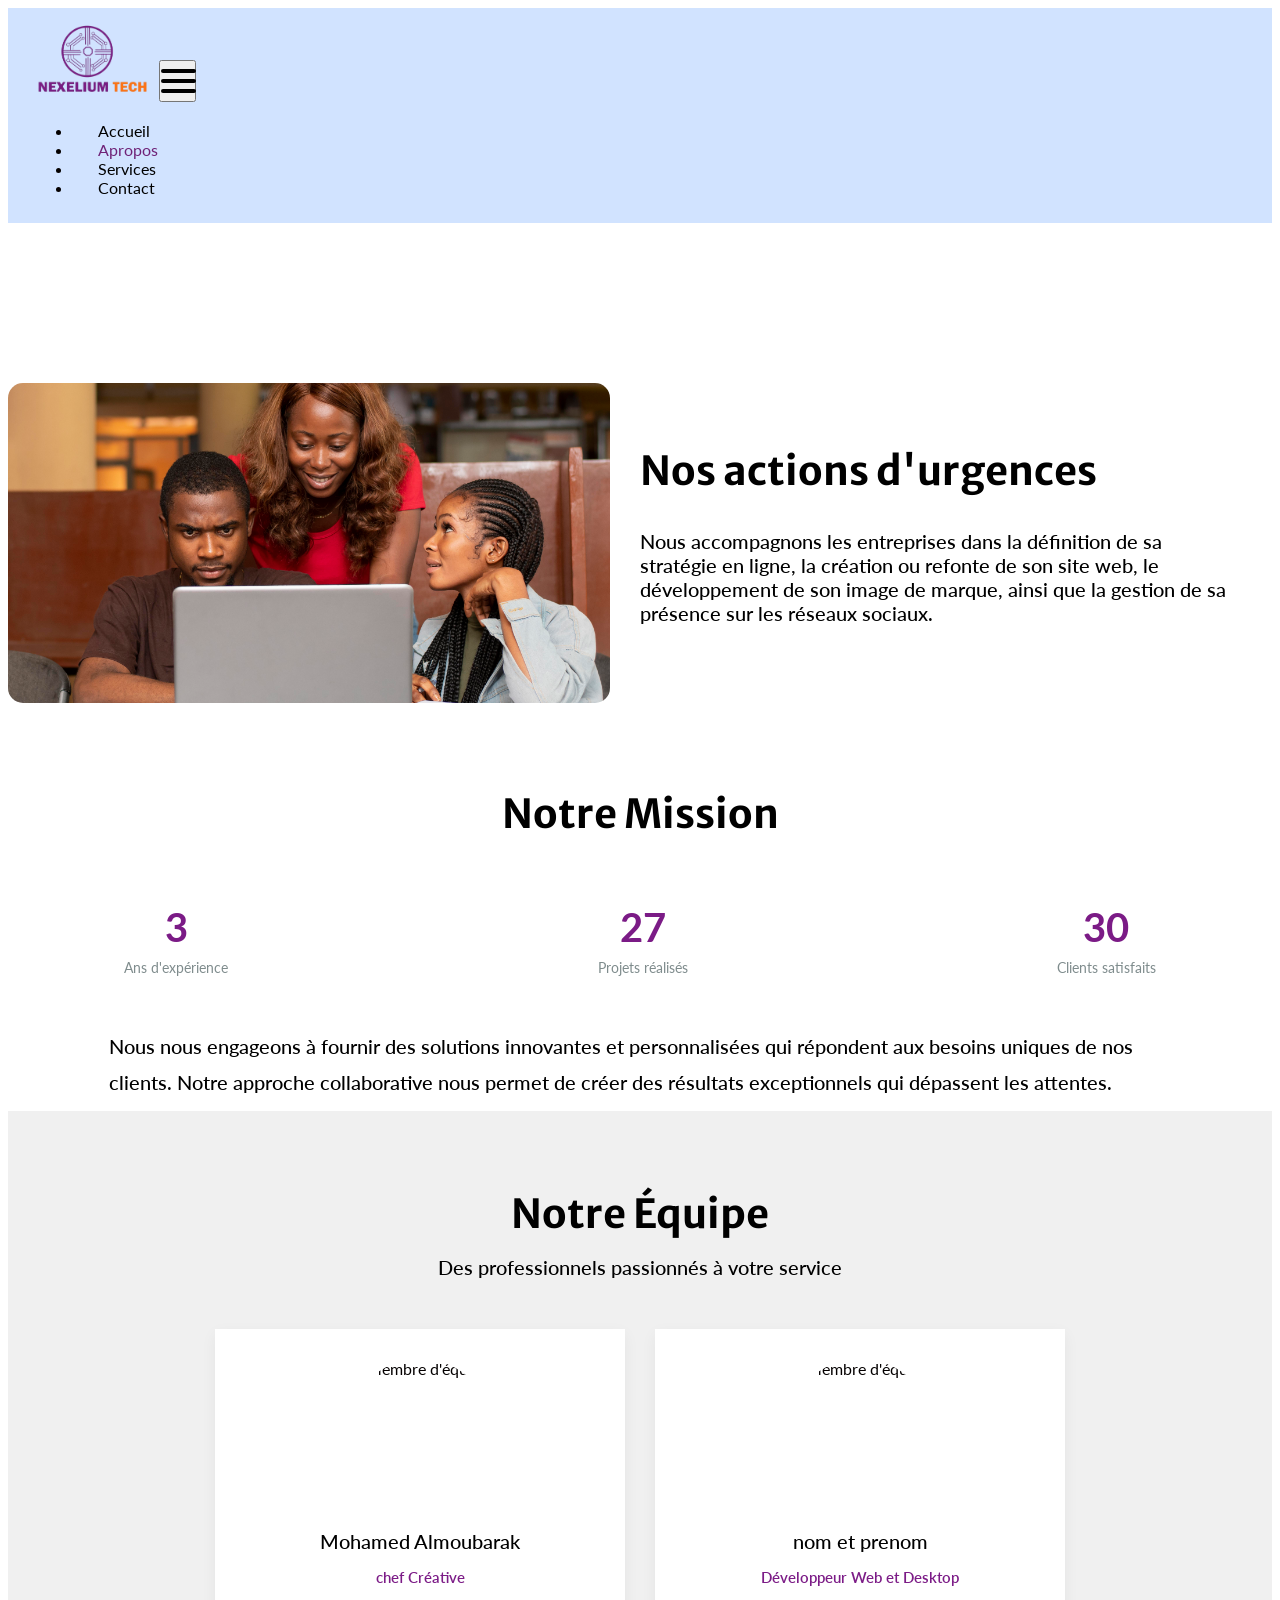
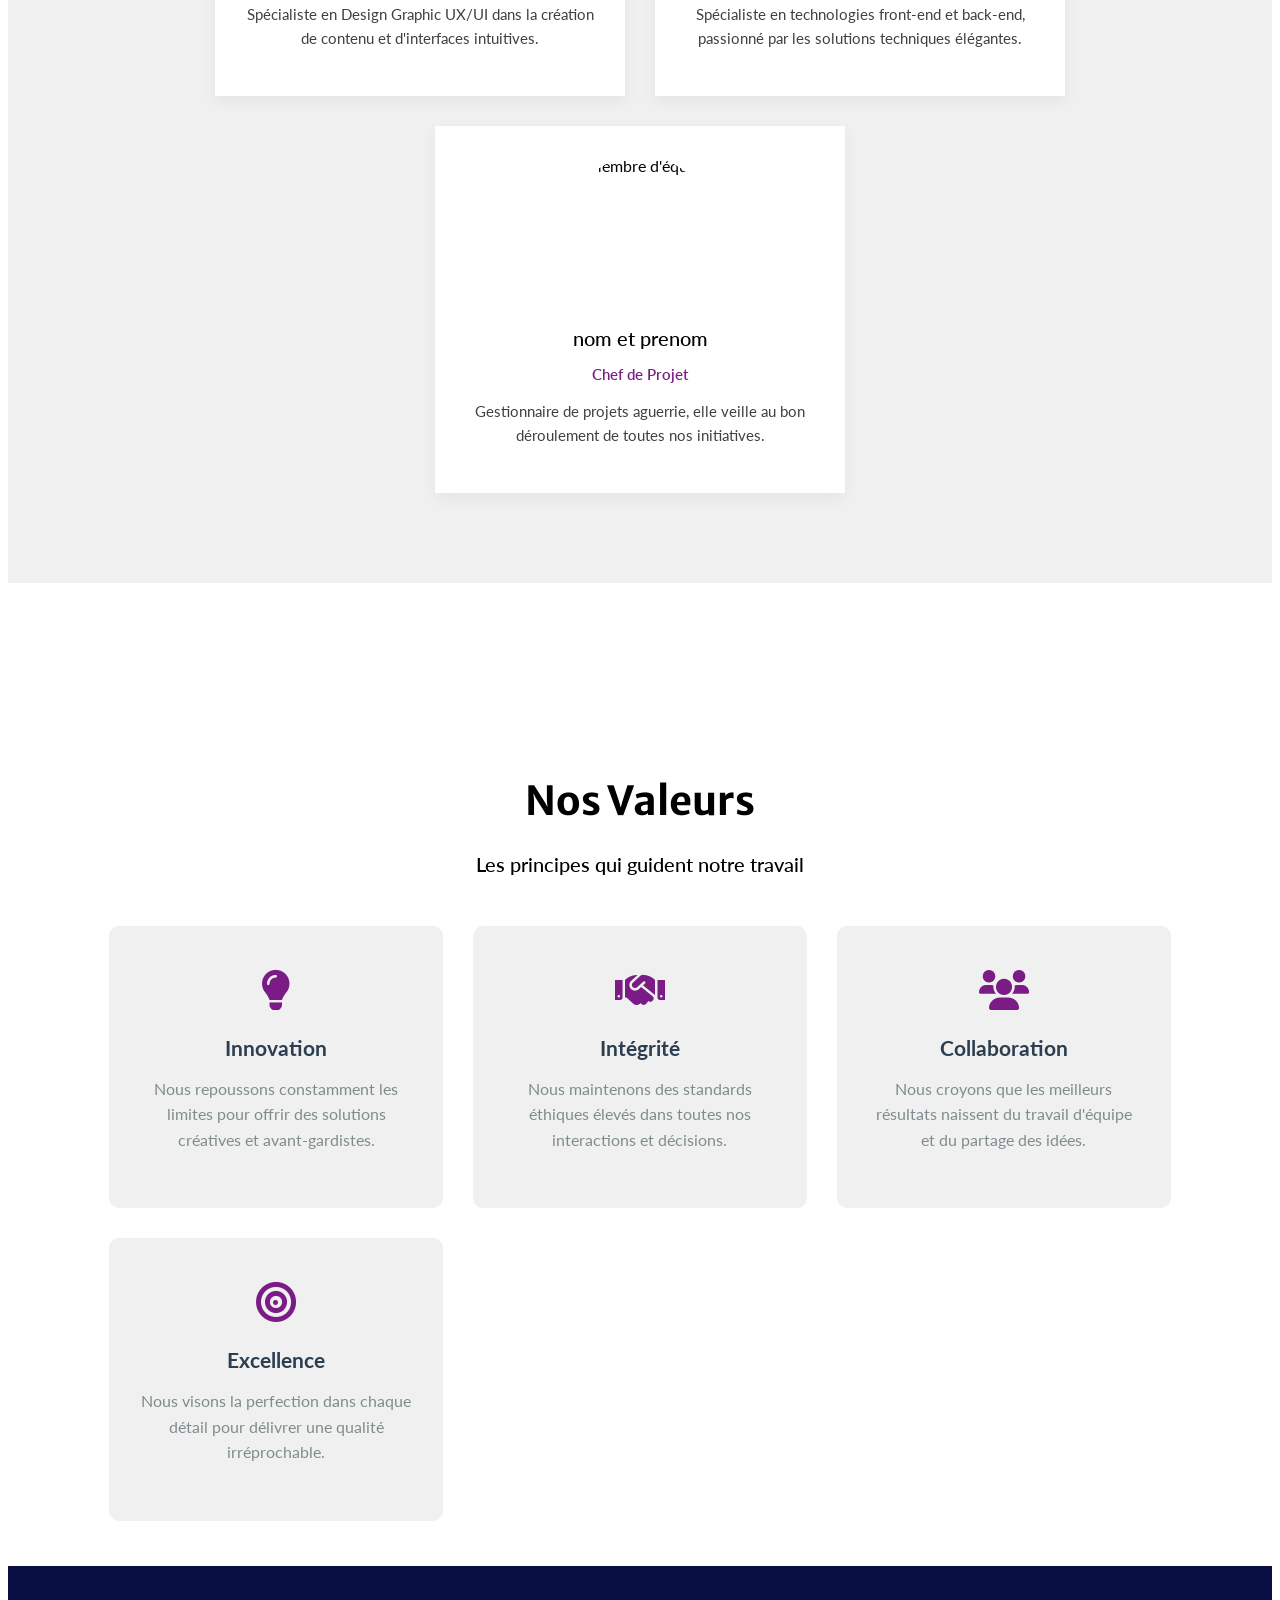
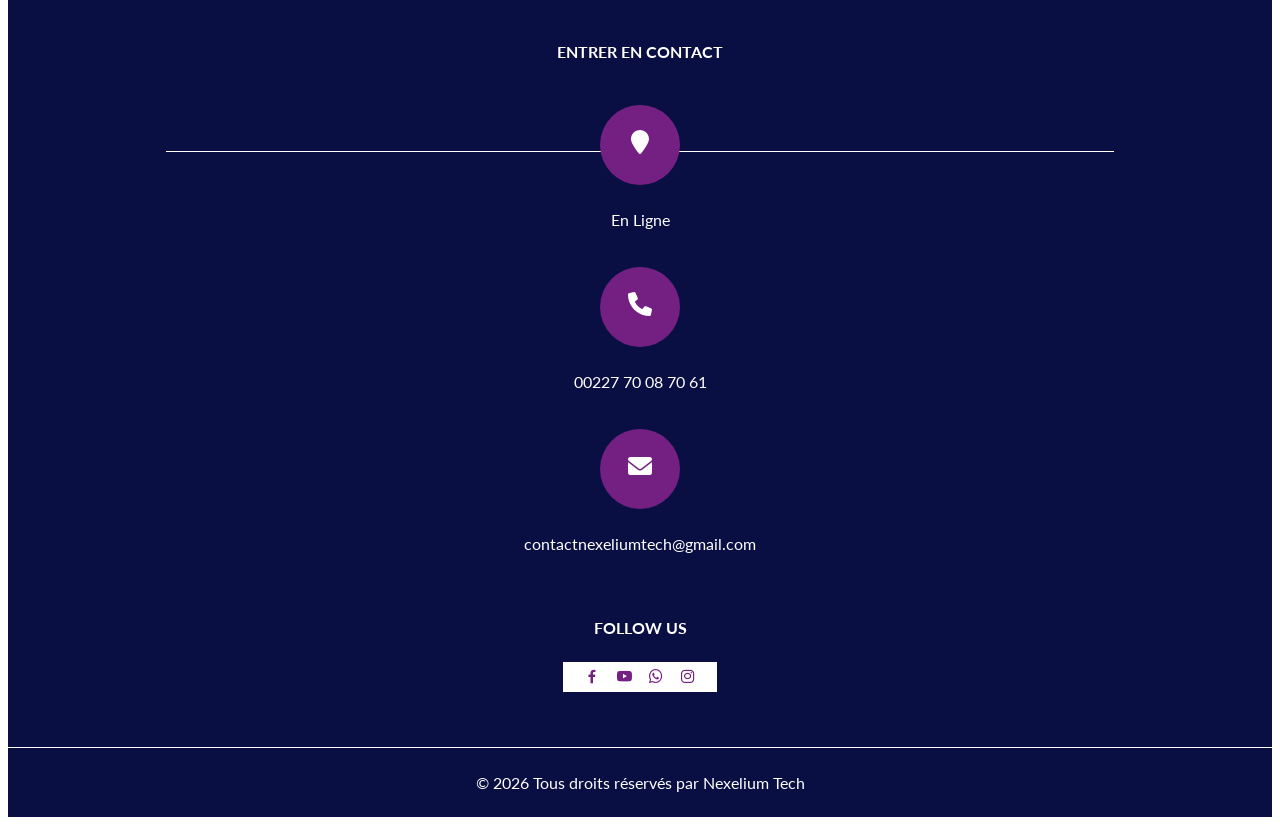
==== apropos.html @ 1d9bf922 "init" ====
<!DOCTYPE html>
<html>

<head>
  <!-- Basic -->
  <meta charset="utf-8" />
  <meta http-equiv="X-UA-Compatible" content="IE=edge" />
  <!-- Mobile Metas -->
  <meta name="viewport" content="width=device-width, initial-scale=1, shrink-to-fit=no" />
  <!-- Site Metas -->
  <meta name="keywords" content="" />
  <meta name="description" content="" />
  <meta name="author" content="" />

  <title>Nexelium Tech</title>

  <!-- slider stylesheet -->
  <link rel="stylesheet" type="text/css" href="https://cdnjs.cloudflare.com/ajax/libs/OwlCarousel2/2.3.4/assets/owl.carousel.min.css" />
  <!-- bootstrap core css -->
  <link rel="stylesheet" type="text/css" href="css/bootstrap.css" />
  <!-- font awesome style -->
  <link rel="stylesheet" type="text/css" href="css/font-awesome.min.css" />
  <link rel="stylesheet" href="https://cdnjs.cloudflare.com/ajax/libs/font-awesome/6.0.0/css/all.min.css">
  <!-- boxicon -->
   <link href='https://unpkg.com/boxicons@2.1.4/css/boxicons.min.css' rel='stylesheet'>


  <!-- Custom styles for this template -->
  <link href="css/style.css" rel="stylesheet" />
  <!-- responsive style -->
  <link href="css/responsive.css" rel="stylesheet" />

</head>

  <!-- Bouton "Retour en haut" : HTML + style + script -->
  <button id="backToTop" aria-label="Retour en haut" title="Retour en haut" type="button">
    <svg width="18" height="18" viewBox="0 0 24 24" fill="none" aria-hidden="true" focusable="false" xmlns="http://www.w3.org/2000/svg">
      <path d="M12 5l-7 7h4v7h6v-7h4l-7-7z" fill="currentColor"/>
    </svg>
  </button>

  

  <script>
    (function(){
      var btn = document.getElementById('backToTop');
      if(!btn) return;
      // montrer / cacher selon le scroll
      var onScroll = function(){
        if(window.scrollY > 300) btn.classList.add('show');
        else btn.classList.remove('show');
      };
      window.addEventListener('scroll', onScroll, { passive: true });
      // clic -> scroll smooth vers le haut
      btn.addEventListener('click', function(){
        window.scrollTo({ top: 0, behavior: 'smooth' });
      });
      // accessible via clavier (Enter / Space)
      btn.addEventListener('keydown', function(e){
        if(e.key === 'Enter' || e.key === ' '){ e.preventDefault(); btn.click(); }
      });
      // init visibility
      onScroll();
    })();
  </script>

<body>
  <div class="hero_area">
    <!-- header section  -->
    <header class="header_sections">
      
      <div class="header_bottom">
        <div class="container-fluid">
          <nav class="navbar navbar-expand-lg custom_nav-container">
            <a class="navbar-brand" href="index.html">
              <img src="images/nexlium_ori-removebg-preview (1).png" class="logo">
            </a>

            <button class="navbar-toggler" type="button" data-toggle="collapse" data-target="#navbarSupportedContent" aria-controls="navbarSupportedContent" aria-expanded="false" aria-label="Toggle navigation">
              <span class=""> </span>
            </button>

            <div class="collapse navbar-collapse" id="navbarSupportedContent">
              <ul class="navbar-nav ">
                <li class="nav-item ">
                  <a class="nav-link" href="index.html">Accueil <span class="sr-only">(current)</span></a>
                </li>
                <li class="nav-item active">
                  <a class="nav-link" href="apropos.html"> Apropos</a>
                </li>
                <li class="nav-item">
                  <a class="nav-link" href="service.html">Services</a>
                </li>
                <li class="nav-item">
                  <a class="nav-link" href="contact.html">Contact</a>
                </li>
              </ul>
            </div>
          </nav>
        </div>
      </div>
    </header>
    <!-- end header section -->
  </div>

  <!-- about section -->

  <section class="about_section layout_padding">
    <div class="container">
      
      <section class="main-section">
            <article class="article">
                <div class="article_img">
                    <img src="images/groupe-d-etude-du-peuple-africain.jpg" alt="">
                </div>
                <div class="article_text">
                    <h2>Nos actions d'urgences</h2>
                    <p> Nous accompagnons les entreprises dans la définition de sa stratégie en ligne, la création ou refonte de son site web, le développement de son image de marque,
                       ainsi que la gestion de sa présence sur les réseaux sociaux.
                    </p>
                </div>
            </article>
            <div class="mission-content reveal">
                <h2>Notre Mission</h2>
                <div class="mission-stats">
                    <div class="stat-item">
                        <div class="stat-number" data-count="12">3</div>
                        <div class="stat-label">Ans d'expérience</div>
                    </div>
                    <div class="stat-item">
                        <div class="stat-number" data-count="250">27</div>
                        <div class="stat-label">Projets réalisés</div>
                    </div>
                    <div class="stat-item">
                        <div class="stat-number" data-count="98">30</div>
                        <div class="stat-label">Clients satisfaits</div>
                    </div>
                </div>
                <p>Nous nous engageons à fournir des solutions innovantes et personnalisées qui répondent aux besoins uniques de nos clients. 
                  Notre approche collaborative nous permet de créer des résultats exceptionnels qui dépassent les attentes.</p>
            </div>
      </section> 

      <!-- Section Équipe -->
        <section class="team-section">
            <h2 class="reveal">Notre Équipe</h2>
            <p class="section-subtitle reveal">Des professionnels passionnés à votre service</p>
            
            <div class="team-members">
                <div class="team-member reveal">
                    <div class="member-image">
                        <img src="" alt="Membre d'équipe">
                        <div class="social-links">
                            <a href="#"><i class='bx bxl-facebook'></i></a>
                            <a href="#"><i class='bx bxl-whatsapp'></i></a>
                            <a href="#"><i class='bx bxs-envelope'></i></a>
                        </div>
                    </div>
                    <h3>Mohamed Almoubarak</h3>
                    <p class="position">chef Créative</p>
                    <p class="bio">Spécialiste en Design Graphic UX/UI dans la création de contenu et d'interfaces intuitives.</p>
                </div>
                
                <div class="team-member reveal">
                    <div class="member-image">
                        <img src="" alt="Membre d'équipe">
                        <div class="social-links">
                            <a href="#"><i class='bx bxl-facebook'></i></a>
                            <a href="#"><i class='bx bxl-whatsapp'></i></a>
                            <a href="#"><i class='bx bxs-envelope'></i></a>
                        </div>
                    </div>
                    <h3>nom et prenom</h3>
                    <p class="position">Développeur Web et Desktop</p>
                    <p class="bio">Spécialiste en technologies front-end et back-end, passionné par les solutions techniques élégantes.</p>
                </div>
                
                <div class="team-member reveal">
                    <div class="member-image">
                        <img src="" alt="Membre d'équipe">
                        <div class="social-links">
                            <a href="#"><i class='bx bxl-facebook'></i></a>
                            <a href="#"><i class='bx bxl-whatsapp'></i></a>
                            <a href="#"><i class='bx bxs-envelope'></i></a>
                        </div>
                    </div>
                    <h3>nom et prenom</h3>
                    <p class="position">Chef de Projet</p>
                    <p class="bio">Gestionnaire de projets aguerrie, elle veille au bon déroulement de toutes nos initiatives.</p>
                </div>
            </div>
        </section>
        
    </div>
  </section>

  <!-- Section Valeurs -->
        <section class="values-section">
            <h2 class="reveal">Nos Valeurs</h2>
            <p class="section-subtitle reveal">Les principes qui guident notre travail</p>
            
            <div class="values-grid">
                <div class="value-card reveal">
                    <div class="value-icon">
                        <i class="fas fa-lightbulb"></i>
                    </div>
                    <h3>Innovation</h3>
                    <p>Nous repoussons constamment les limites pour offrir des solutions créatives et avant-gardistes.</p>
                </div>
                
                <div class="value-card reveal">
                    <div class="value-icon">
                        <i class="fas fa-handshake"></i>
                    </div>
                    <h3>Intégrité</h3>
                    <p>Nous maintenons des standards éthiques élevés dans toutes nos interactions et décisions.</p>
                </div>
                
                <div class="value-card reveal">
                    <div class="value-icon">
                        <i class="fas fa-users"></i>
                    </div>
                    <h3>Collaboration</h3>
                    <p>Nous croyons que les meilleurs résultats naissent du travail d'équipe et du partage des idées.</p>
                </div>
                
                <div class="value-card reveal">
                    <div class="value-icon">
                        <i class="fas fa-bullseye"></i>
                    </div>
                    <h3>Excellence</h3>
                    <p>Nous visons la perfection dans chaque détail pour délivrer une qualité irréprochable.</p>
                </div>
            </div>
        </section>

  <!-- end about section -->

  <!-- info section -->
  <section class="info_section ">
    <div class="container">
      <h4>
        Entrer en contact
      </h4>
      <div class="row">
        <div class="col-lg-10 mx-auto">
          <div class="info_items">
            <div class="row">
              <div class="col-md-4">
                <a href="">
                  <div class="item ">
                    <div class="img-box ">
                      <i class="fa fa-map-marker" aria-hidden="true"></i>
                    </div>
                    <p>
                      En Ligne
                    </p>
                  </div>
                </a>
              </div>
              <div class="col-md-4">
                <a href="">
                  <div class="item ">
                    <div class="img-box ">
                      <i class="fa fa-phone" aria-hidden="true"></i>
                    </div>
                    <p>
                      00227 70 08 70 61
                    </p>
                  </div>
                </a>
              </div>
              <div class="col-md-4">
                <a href="">
                  <div class="item ">
                    <div class="img-box">
                      <i class="fa fa-envelope" aria-hidden="true"></i>
                    </div>
                    <p>
                      contactnexeliumtech@gmail.com
                    </p>
                  </div>
                </a>
              </div>
            </div>
          </div>
        </div>
      </div>
    </div>
    <div class="social-box">
      <h4>
        Follow Us
      </h4>
      <div class="box">
        <a href="">
          <i class='bx bxl-facebook'></i>
        </a>
        <a href="">
          <i class='bx bxl-youtube'></i>
        </a>
        <a href="">
          <i class='bx bxl-whatsapp'></i>
        </a>
        <a href="">
          <i class='bx bxl-instagram'></i>
        </a>
      </div>
    </div>
  </section>



  <!-- end info_section -->

  <!-- footer section -->
  <footer class="footer_section">
    <div class="container">
      <p>
        &copy; <span id="displayDateYear"></span> Tous droits réservés par 
        <a href="https://html.design/">Nexelium Tech</a>
      </p>
    </div>
  </footer>
  <!-- footer section -->

  <script src="js/jquery-3.4.1.min.js"></script>
  <script src="js/bootstrap.js"></script>
  <script src="https://cdnjs.cloudflare.com/ajax/libs/OwlCarousel2/2.3.4/owl.carousel.min.js"></script>
  <script src="js/custom.js"></script>
  <!-- Google Map -->
  <script src="https://maps.googleapis.com/maps/api/js?key=AIzaSyCh39n5U-4IoWpsVGUHWdqB6puEkhRLdmI&callback=myMap"></script>
  <!-- End Google Map -->

  <!-- script custom apropos -->

   
  

</body>

</html>
---- css/style.css ----
@import url("https://fonts.googleapis.com/css2?family=Lato:wght@400;700&family=Merriweather+Sans:wght@400;700&display=swap");
body {
  font-family: 'Lato', sans-serif;
  color: #040000;
}
.logo{
  width: 120px;
}

.layout_padding {
  padding-top: 150px;
  padding-bottom: 150px;
}

.layout_padding2 {
  padding: 45px 0;
}

.layout_padding2-top {
  padding-top: 45px;
}

.layout_padding2-bottom {
  padding-bottom: 45px;
}

.layout_padding-top {
  padding-top: 120px;
}

.layout_padding-bottom {
  padding-bottom: 120px;
}

.heading_container {
  display: -webkit-box;
  display: -ms-flexbox;
  display: flex;
  -webkit-box-orient: vertical;
  -webkit-box-direction: normal;
      -ms-flex-direction: column;
          flex-direction: column;
  -webkit-box-align: start;
      -ms-flex-align: start;
          align-items: flex-start;
}

.heading_container h2 {
  font-weight: bold;
  display: -webkit-box;
  display: -ms-flexbox;
  display: flex;
  -webkit-box-align: center;
      -ms-flex-align: center;
          align-items: center;
  text-transform: uppercase;
  font-family: 'Merriweather Sans', sans-serif;
}

.heading_container p {
  margin-bottom: 0;
}

.heading_container.heading_center {
  -webkit-box-align: center;
      -ms-flex-align: center;
          align-items: center;
  text-align: center;
}

h1,
h2 {
  font-family: 'Merriweather Sans', sans-serif;
}

a,
a:hover,
a:focus {
  text-decoration: none;
}

/* Styles dédiés à la section contact (placer dans <head>) */
.contact {
  padding: 64px 20px;
  background: #d1e3ff;
  -webkit-font-smoothing:antialiased;
  -moz-osx-font-smoothing:grayscale;
}

.contact .heading {
  margin-bottom: 2rem;
    font-size: 40px;
    font-weight: 700;
    color: black;
    text-align: center;
  letter-spacing: -0.2px;
}
.contact .heading span { color: #7a1d82; }

/* Form container */
.contact form {
  max-width: 980px;
  margin: 0 auto;
  background: #ffffff;
  border-radius: 14px;
  padding: 26px;
  box-shadow: 0 12px 34px rgba(6,63,113,0.07);
  display: flex;
  flex-direction: column;
  gap: 14px;
  border: 1px solid rgba(11,99,179,0.04);
}

/* Input pair row */
.contact .input-box {
  display: flex;
  gap: 12px;
}
.contact .input-box input {
  flex: 1 1 0;
  padding: 10px 12px;
  border-radius: 10px;
  border: 1px solid #e6edf6;
  background: linear-gradient(180deg,#fff,#fbfdff);
  font-size: 15px;
  color: #16324f;
  outline: none;
  transition: box-shadow .14s, border-color .14s, transform .08s;
}

/* Textarea */
.contact textarea {
  width: 100%;
  min-height: 140px;
  resize: vertical;
  padding: 14px;
  border-radius: 12px;
  border: 1px solid #e6edf6;
  font-size: 15px;
  color: #16324f;
  background: linear-gradient(180deg,#fff,#fbfdff);
  outline: none;
  transition: box-shadow .14s, border-color .14s;
}

/* Focus states */
.contact input:focus,
.contact textarea:focus {
  box-shadow: 0 12px 30px rgba(11,99,179,0.06);
  border-color: #99c2ff;
  transform: translateY(-1px);
}

/* Submit button (btn-box existant dans le template; scope it) */
.contact .btn-box {
  display: inline-block;
  align-self: flex-start;
  background: linear-gradient(90deg,#ff7a16 0%, #c45603 100%);
  color: #fff !important;
  padding: 12px 22px;
  border-radius: 10px;
  border: none;
  font-weight: 700;
  text-transform: uppercase;
  letter-spacing: .6px;
  cursor: pointer;
  box-shadow: 0 10px 28px rgba(11,99,179,0.14);
  transition: transform .12s, box-shadow .12s, opacity .12s;
  text-decoration: none;
}
.contact .btn-box:hover,
.contact .btn-box:focus {
  transform: translateY(-3px);
  box-shadow: 0 18px 40px rgba(11,99,179,0.18);
  opacity: 0.98;
}

/* Placeholder color */
.contact ::placeholder {
  color: #9aa8bb;
  opacity: 1;
}

/* Responsive behavior */
@media (max-width: 880px) {
  .contact form { padding: 20px; }
  .contact .btn-box { width: 100%; text-align:center; }
  .contact .heading { font-size: 24px; margin-bottom:20px; }
}

/*header section*/
.hero_area {
  position: relative;
  background-color: #d1e3ff;
}

.header_section .container-fluid {
  padding-right: 25px;
  padding-left: 25px;
}
.header_sections .container-fluid {
  padding-right: 25px;
  padding-left: 25px;
}

.header_section .header_top {
  padding: 15px 0;
  background-color: #7a1d82;
}
.header_sections .header_top {
  padding: 15px 0;
  background-color: #d1e3ff;
}

.header_section .header_top .contact_nav {
  display: -webkit-box;
  display: -ms-flexbox;
  display: flex;
  -webkit-box-pack: justify;
      -ms-flex-pack: justify;
          justify-content: space-between;
}
.header_sections .header_top .contact_nav {
  display: -webkit-box;
  display: -ms-flexbox;
  display: flex;
  -webkit-box-pack: justify;
      -ms-flex-pack: justify;
          justify-content: space-between;
}

.header_section .header_top .contact_nav a {
  color: #ffffff;
}
.header_sections .header_top .contact_nav a {
  color: #7a1d82;
}

.header_section .header_top .contact_nav a i {
  color: #ff7a16;
}
.header_sections .header_top .contact_nav a i {
  color: #ff7a16;
}

.header_section .header_bottom {
  padding: 10px 0;
}
.header_sections .header_bottom {
  padding: 10px 0;
}

.navbar-brand {
  padding: 0;
  margin: 0;
  color: #000000;
  font-weight: bold;
  font-size: 24px;
}

.navbar-brand span {
  color: #6f2277;
  text-transform: uppercase;
}

.custom_nav-container {
  padding: 0;
}

.custom_nav-container .navbar-nav {
  margin-left: auto;
}

.custom_nav-container .navbar-nav .nav-item .nav-link {
  padding: 10px 25px;
  color: #000000;
  text-align: center;
}

.custom_nav-container .navbar-nav .nav-item:hover .nav-link, .custom_nav-container .navbar-nav .nav-item.active .nav-link {
  color: #6f2277;
}

.custom_nav-container .form-inline .nav_search-btn {
  width: 35px;
  height: 35px;
  padding: 0;
  border: none;
  color: #000000;
}

.custom_nav-container .form-inline .nav_search-btn:hover {
  color: #6f2277;
}

.custom_nav-container .navbar-toggler {
  outline: none;
}

.custom_nav-container .navbar-toggler {
  padding: 0;
  width: 37px;
  height: 42px;
  -webkit-transition: all .3s;
  transition: all .3s;
}

.custom_nav-container .navbar-toggler span {
  display: block;
  width: 35px;
  height: 4px;
  background-color: #000000;
  margin: 7px 0;
  -webkit-transition: all 0.3s;
  transition: all 0.3s;
  position: relative;
  border-radius: 5px;
  -webkit-transition: all .3s;
  transition: all .3s;
}

.custom_nav-container .navbar-toggler span::before, .custom_nav-container .navbar-toggler span::after {
  content: "";
  position: absolute;
  left: 0;
  height: 100%;
  width: 100%;
  background-color: #000000;
  top: -10px;
  border-radius: 5px;
  -webkit-transition: all .3s;
  transition: all .3s;
}

.custom_nav-container .navbar-toggler span::after {
  top: 10px;
}

.custom_nav-container .navbar-toggler[aria-expanded="true"] {
  -webkit-transform: rotate(360deg);
          transform: rotate(360deg);
}

.custom_nav-container .navbar-toggler[aria-expanded="true"] span {
  -webkit-transform: rotate(45deg);
          transform: rotate(45deg);
}

.custom_nav-container .navbar-toggler[aria-expanded="true"] span::before, .custom_nav-container .navbar-toggler[aria-expanded="true"] span::after {
  -webkit-transform: rotate(90deg);
          transform: rotate(90deg);
  top: 0;
}

.custom_nav-container .navbar-toggler[aria-expanded="true"] .s-1 {
  -webkit-transform: rotate(45deg);
          transform: rotate(45deg);
  margin: 0;
  margin-bottom: -4px;
}

.custom_nav-container .navbar-toggler[aria-expanded="true"] .s-2 {
  display: none;
}

.custom_nav-container .navbar-toggler[aria-expanded="true"] .s-3 {
  -webkit-transform: rotate(-45deg);
          transform: rotate(-45deg);
  margin: 0;
  margin-top: -4px;
}

.custom_nav-container .navbar-toggler[aria-expanded="false"] .s-1,
.custom_nav-container .navbar-toggler[aria-expanded="false"] .s-2,
.custom_nav-container .navbar-toggler[aria-expanded="false"] .s-3 {
  -webkit-transform: none;
          transform: none;
}

.quote_btn-container {
  display: -webkit-box;
  display: -ms-flexbox;
  display: flex;
  -webkit-box-align: center;
      -ms-flex-align: center;
          align-items: center;
}

.quote_btn-container a {
  color: #ffffff;
  margin-right: 25px;
  text-transform: uppercase;
}

.quote_btn-container a span {
  margin-left: 5px;
}

.quote_btn-container a:hover {
  color: #ff7a16;
}

/*end header section*/
/* slider section */
.slider_section {
  -webkit-box-flex: 1;
      -ms-flex: 1;
          flex: 1;
  display: -webkit-box;
  display: -ms-flexbox;
  display: flex;
  -webkit-box-align: center;
      -ms-flex-align: center;
          align-items: center;
  background-size: cover;
  background-position: bottom;
}

.slider_section .row {
  -webkit-box-align: center;
      -ms-flex-align: center;
          align-items: center;
}

.slider_section #customCarousel1 {
  width: 100%;
  position: unset;
}

.slider_section .detail-box {
  padding-bottom: 90px;
}

.slider_section .detail-box h1 {
  font-weight: bold;
  font-size: 45px;
  margin-bottom: 25px;
  color: #7a1d82;
}
.slider_section .detail-box h1 span{
  color: #ff7a16;
}

.slider_section .detail-box p {
  color: #444;
  font-size: 20px;
}

.slider_section .detail-box a {
  display: inline-block;
  font-family: 'Merriweather Sans', sans-serif;
  text-transform: uppercase;
  padding: 10px 45px;
  background-color: #ff7a16;
  border: 1px solid #ff7a16;
  border-radius: 5px;
  color: #ffffff;
  margin-top: 15px;
}

.slider_section .detail-box a:hover {
  background-color: transparent;
  color: #ff7a16;
}

.slider_section .img-box img {
  width: 100%;
}

.feature_section {
  -webkit-transform: translateY(-50%);
          transform: translateY(-50%);
}

.feature_section .feature_container {
  display: -webkit-box;
  display: -ms-flexbox;
  display: flex;
}

.feature_section .feature_container .box {
  -webkit-box-flex: 1;
      -ms-flex: 1;
          flex: 1;
  display: -webkit-box;
  display: -ms-flexbox;
  display: flex;
  -webkit-box-orient: vertical;
  -webkit-box-direction: normal;
      -ms-flex-direction: column;
          flex-direction: column;
  -webkit-box-align: center;
      -ms-flex-align: center;
          align-items: center;
  text-align: center;
  margin: 0 10px;
  padding: 45px 15px;
  background-color: #ffffff;
  color: #ff7a16;
  -webkit-transition: all 0.3s;
  transition: all 0.3s;
  -webkit-box-shadow: 0 0 15px 0 rgba(0, 0, 0, 0.2);
          box-shadow: 0 0 15px 0 rgba(0, 0, 0, 0.2);
}

.feature_section .feature_container .box .img-box {
  width: 90px;
  height: 90px;
}

.feature_section .feature_container .box .img-box svg {
  width: 100%;
  height: auto;
  max-height: 100%;
  fill: #726dae;
  -webkit-transition: all 0.3s;
  transition: all 0.3s;
}

.feature_section .feature_container .box .img-box svg path {
  fill: #726dae;
}

.feature_section .feature_container .box .name {
  margin-top: 20px;
  text-transform: uppercase;
  font-family: 'Merriweather Sans', sans-serif;
  margin-bottom: 0;
}

.feature_section .feature_container .box:hover, .feature_section .feature_container .box.active {
  background-color: #ff7a16;
  color: #ffffff;
}

.feature_section .feature_container .box:hover .img-box svg, .feature_section .feature_container .box.active .img-box svg {
  fill: #ffffff;
}

.feature_section .feature_container .box:hover .img-box svg path, .feature_section .feature_container .box.active .img-box svg path {
  fill: #ffffff;
}

/* about */
.main-section{
    display: grid;
    grid-template-columns: repeat(3);
    grid-template-rows: repeat(2,350px);
    grid-gap: 18px;
    width: 100%;
    margin: auto;
    padding: 10px 0px;
}
.article{
    grid-column-start: 1;
    grid-column-end: 2;
    display: flex;
    padding-bottom: 30px;
}
.article_img{
    flex-basis: 50%;
}
.article_img img{
    width: 100%;
    height: 100%;
    object-fit: cover;
    border-radius: 15px;
}
.article_text{
    flex-basis: 50%;
    margin: 30px;
}
.article_text h2{
    font-size: 40px;
    font-weight: 700;
    color: black;
}
.article_text p{
    font-size: 20px;
    font-weight: 500;
    color: black;
}
.mission-content {
    flex: 1;
    padding: 8%;
    display: flex;
    flex-direction: column;
    justify-content: center;
    padding-bottom: 65px;
}

.mission-content h2 {
    margin-bottom: 2rem;
    font-size: 40px;
    font-weight: 700;
    color: black;
    text-align: center;
}

.mission-content p {
    line-height: 1.8;
    margin-bottom: 2rem;
    font-size: 20px;
    font-weight: 500;
    color: black;
}

.mission-stats {
    display: flex;
    justify-content: space-between;
    margin: 2rem 0;
}

.stat-item {
    text-align: center;
    padding: 0 15px;
}

.stat-number {
    font-size: 2.5rem;
    font-weight: 700;
    color: #7b1b86;
    margin-bottom: 0.5rem;
}
.stat-label {
    color: #7f8c8d;
    font-size: 0.9rem;
}
/* Section Équipe */
.team-section {
    padding: 80px 8%;
    background-color: #f0f0f0;
    text-align: center;
    padding-top: 45px;
}

.team-section h2 {
    font-size: 40px;
    font-weight: 700;
    color: black;
    margin-bottom: 1rem;
}

.section-subtitle {
    max-width: 600px;
    margin: 0 auto 3rem;
    font-size: 20px;
    font-weight: 500;
    color: black;
}

.team-members {
    display: flex;
    flex-wrap: wrap;
    justify-content: center;
    gap: 30px;
    margin-top: 50px;
    padding-bottom: 10px;
    
}

.team-member {
    flex: 1;
    min-width: 280px;
    max-width: 350px;
    background: #fff;
    padding: 30px;
    box-shadow: 0 5px 15px rgba(0, 0, 0, 0.05);
    transition: transform 0.3s, box-shadow 0.3s;
}

.team-member:hover {
    transform: translateY(-10px);
    box-shadow: 0 15px 30px rgba(0, 0, 0, 0.1);
}

.member-image {
    width: 150px;
    height: 150px;
    border-radius: 50%;
    overflow: hidden;
    margin: 0 auto 20px;
    position: relative;
}

.member-image img {
    width: 100%;
    height: 100%;
    object-fit: cover;
}

.social-links {
    position: absolute;
    bottom: 0;
    left: 0;
    right: 0;
    background: #7c1c87;
    display: flex;
    justify-content: center;
    padding: 10px 0;
    transform: translateY(100%);
    transition: transform 0.3s;
}

.team-member:hover .social-links {
    transform: translateY(0);
}

.social-links a {
    color: white;
    margin: 0 10px;
    font-size: 1rem;
    transition: transform 0.3s;
}

.social-links a:hover {
    transform: translateY(-3px);
}

.team-member h3 {
    margin-bottom: 0.5rem;
    font-size: 20px;
    font-weight: 500;
    color: black;
}

.team-member .position {
    color: #7c1c87;
    font-weight: 600;
    margin-bottom: 1rem;
    font-size: 15px;
}

.team-member .bio {
    color: #3d4041;
    line-height: 1.6;
    font-size: 0.95rem;
}
/* Section Valeurs */
.values-section {
    padding: 5px 8%;
    background-color: #fff;
    text-align: center;
    margin-top: 5px;
    padding-top: -10px;
}

.values-section h2 {
    font-size: 40px;
    font-weight: 700;
    color: black;
    margin-bottom: 1rem;
    padding-bottom: 10px;
    padding-top: -10px;
}

.values-grid {
    display: grid;
    grid-template-columns: repeat(auto-fit, minmax(250px, 1fr));
    gap: 30px;
    margin-top: 50px;
    padding-bottom: 40px;
}

.value-card {
    background: #f0f0f0;
    padding: 40px 30px;
    border-radius: 10px;
    transition: transform 0.3s, background 0.3s;
}

.value-card:hover {
    background: #7b1b86;
    transform: translateY(-10px);
}

.value-card:hover h3,
.value-card:hover p,
.value-card:hover .value-icon {
    color: white;
}

.value-icon {
    font-size: 2.5rem;
    color: #7b1b86;
    margin-bottom: 20px;
    transition: color 0.3s;
}

.value-card h3 {
    font-size: 1.3rem;
    margin-bottom: 15px;
    color: #2c3e50;
    transition: color 0.3s;
}

.value-card p {
    color: #7f8c8d;
    line-height: 1.6;
    transition: color 0.3s;
}
.about_section .row {
  -webkit-box-align: center;
      -ms-flex-align: center;
          align-items: center;
          padding-bottom: 100px;
          
}

.about_section .detail-box h2 {
  text-transform: uppercase;
  font-weight: bold;
}

.about_section .detail-box p {
  margin-top: 10px;
  font-size: 20px;
    font-weight: 500;
    color: black;
}

.about_section .detail-box a {
  margin-top: 15px;
  display: inline-block;
  font-family: 'Merriweather Sans', sans-serif;
  text-transform: uppercase;
  padding: 10px 45px;
  background-color: #ff7a16;
  border: 1px solid #ff7a16;
  border-radius: 5px;
  color: #ffffff;
}

.about_section .detail-box a:hover {
  background-color: transparent;
  color: #ff7a16;
}

.about_section .img-box img {
  width: 100%;
  border-radius: 15px;
}

.professional_section {
  background-color: #d1e3ff;
}

.professional_section .row {
  -webkit-box-align: center;
      -ms-flex-align: center;
          align-items: center;
}

.professional_section .img-box img {
  width: 100%;
}

.professional_section .detail-box h2 {
  text-transform: uppercase;
  font-weight: bold;
  color: #0355cc;
}

.professional_section .detail-box p {
  margin-top: 20px;
}

.professional_section .detail-box a {
  margin-top: 25px;
  display: inline-block;
  font-family: 'Merriweather Sans', sans-serif;
  text-transform: uppercase;
  padding: 10px 45px;
  background-color: #ff7a16;
  border: 1px solid #ff7a16;
  border-radius: 5px;
  color: #ffffff;
}

.professional_section .detail-box a:hover {
  background-color: transparent;
  color: #ff7a16;
}

.service_section {
  position: relative;
  padding: 40px;
  padding-top: 15px;
}

.service_section .box {
  margin-top: 30px;
  text-align: center;
  -webkit-box-shadow: 0 0 7px 4px rgba(0, 0, 0, 0.15);
          box-shadow: 0 0 7px 4px rgba(0, 0, 0, 0.15);
  padding: 25px 15px;
  -webkit-transition: all .3s;
  transition: all .3s;
  display: -webkit-box;
  display: -ms-flexbox;
  display: flex;
  -webkit-box-orient: vertical;
  -webkit-box-direction: normal;
      -ms-flex-direction: column;
          flex-direction: column;
  -webkit-box-align: center;
      -ms-flex-align: center;
          align-items: center;
}

.service_section .box .img-box {
  width: 65px;
  height: 65px;
  display: -webkit-box;
  display: -ms-flexbox;
  display: flex;
  -webkit-box-pack: center;
      -ms-flex-pack: center;
          justify-content: center;
  -webkit-box-align: center;
      -ms-flex-align: center;
          align-items: center;
}

.service_section .box .img-box img {
  max-height: 100%;
  max-width: 100%;
  -webkit-transition: all .3s;
  transition: all .3s;
}

.service_section .box .detail-box {
  margin-top: 15px;
}

.service_section .box .detail-box h5 {
  font-weight: bold;
}

.service_section .box .detail-box p {
  margin: 0;
}

.service_section .box:hover {
  background-color: #ff7a16;
  color: #ffffff;
}

.service_section .box:hover .img-box img {
  -webkit-filter: brightness(0) invert(1);
          filter: brightness(0) invert(1);
}

.service_section .btn-box {
  display: -webkit-box;
  display: -ms-flexbox;
  display: flex;
  -webkit-box-pack: center;
      -ms-flex-pack: center;
          justify-content: center;
  margin-top: 45px;
  padding-bottom: 25px;
}

.service_section .btn-box a {
  display: inline-block;
  font-family: 'Merriweather Sans', sans-serif;
  text-transform: uppercase;
  padding: 10px 45px;
  background-color: #ff7a16;
  border: 1px solid #ff7a16;
  border-radius: 5px;
  color: #ffffff;
}

.service_section .btn-box a:hover {
  background-color: transparent;
  color: #ff7a16;
}



.heading_container {
  margin-bottom: 30px;
}
.heading_container span{
  color: #7a1d82;
}


.contact h2 {
    margin-bottom: 2rem;
    font-size: 40px;
    font-weight: 700;
    color: black;
    text-align: center;
}
.contact form{
    max-width: 40rem;
    margin: 1rem auto;
    text-align: center;
    margin-bottom: 2rem;
}
.contact form .input-box{
    display: flex;
    justify-content: space-between;
    flex-wrap: wrap;
}
.contact form .input-box input,
.contact form textarea{
    width: 100%;
    padding: 1.5rem;
    font-size: 1.1rem;
    color: var(--text-color);
    background: #e3d7e7;
    border-radius: .8rem;
    margin: .3rem 0;
}
.contact form .input-box input{
    width: 49%;
    height: 45px;
}
.contact form textarea{
    resize: none;
    height: 300px;
}
.contact form .btn-box {
  display: -webkit-box;
  display: -ms-flexbox;
  display: flex;
  -webkit-box-pack: center;
      -ms-flex-pack: center;
          justify-content: center;
  margin-top: 45px;
}

.contact form .btn-box {
  display: inline-block;
  font-family: 'Merriweather Sans', sans-serif;
  text-transform: uppercase;
  padding: 10px 45px;
  background-color: #ff7a16;
  border: 1px solid #ff7a16;
  border-radius: 12px;
  color: #ffffff;
}

.contact form .btn-box:hover {
  background-color: transparent;
  color: #ff7a16;
}


.background-container {
    position: fixed;
    top: 0;
    left: 0;
    width: 100%;
    height: 100%;
    z-index: -1;
}

.background-image {
    position: absolute;
    width: 100%;
    height: 100%;
    background-image: url('https://images.unsplash.com/photo-1551434678-e076c223a692?ixlib=rb-1.2.1&auto=format&fit=crop&w=1950&q=80');
    background-size: cover;
    background-position: center;
    filter: blur(3px) brightness(0.7);
    opacity: 0.8;
    transition: all 1s ease;
}

.color-overlay {
    position: absolute;
    width: 100%;
    height: 100%;
    background: linear-gradient(135deg, rgba(238, 170, 67, 0.7) 0%, rgba(236, 142, 34, 0.7) 100%);
    animation: gradientShift 15s ease infinite;
    mix-blend-mode: multiply;
}

.decorative-circle {
    position: absolute;
    border-radius: 50%;
    filter: blur(40px);
    opacity: 0.4;
    animation: float 15s infinite ease-in-out;
}

.circle-1 {
    width: 300px;
    height: 300px;
    background-color: var(--accent-color);
    top: 10%;
    left: 5%;
    animation-delay: 0s;
}

.circle-2 {
    width: 400px;
    height: 400px;
    background-color: var(--primary-color);
    bottom: 5%;
    right: 10%;
    animation-delay: 2s;
}

.circle-3 {
    width: 200px;
    height: 200px;
    background-color: var(--secondary-color);
    top: 50%;
    left: 30%;
    animation-delay: 4s;
}
/* contact2 */
:root {
    --primary-color: #7a1d82;
    --secondary-color: #3a0ca3;
    --accent-color: #f72585;
    --light-color: #f8f9fa;
    --dark-color: #212529;
}
.cont{
    font-family: 'Montserrat', sans-serif;
    height: 100vh;
    display: flex;
    justify-content: center;
    align-items: center;
    overflow: hidden;
    color: var(--dark-color);
}
.contact-container {
    background-color: rgba(255, 255, 255, 0.9);
    border-radius: 20px;
    box-shadow: 0 15px 30px rgba(0, 0, 0, 0.2);
    width: 90%;
    max-width: 500px;
    padding: 40px;
    backdrop-filter: blur(5px);
    transform: translateY(0);
    opacity: 1;
    transition: all 0.5s ease;
}

.contact-header {
    text-align: center;
    margin-bottom: 30px;
}

.contact-header h1 {
    font-size: 2.2rem;
    font-weight: 600;
    color: #7a1d82;
    margin-bottom: 10px;
}

.contact-header p {
    color: #464444;
    font-weight: 300;
}

.contact-form {
    display: flex;
    flex-direction: column;
}

.form-group {
    position: relative;
    margin-bottom: 25px;
}

.form-group input,
.form-group textarea {
    width: 100%;
    padding: 15px 10px 5px 0;
    border: none;
    border-bottom: 1px solid #ccc;
    background-color: transparent;
    font-size: 16px;
    transition: all 0.3s ease;
    color: var(--dark-color);
}

.form-group textarea {
    resize: vertical;
    min-height: 100px;
}

.form-group label {
    position: absolute;
    top: 15px;
    left: 0;
    color: #999;
    transition: all 0.3s ease;
    pointer-events: none;
}

.form-group input:focus,
.form-group textarea:focus {
    outline: none;
    border-bottom-color: var(--primary-color);
}

.form-group input:focus ~ label,
.form-group textarea:focus ~ label,
.form-group input:valid ~ label,
.form-group textarea:valid ~ label {
    top: -10px;
    font-size: 12px;
    color: var(--primary-color);
}

.focus-border {
    position: absolute;
    bottom: 0;
    left: 0;
    width: 0;
    height: 2px;
    background-color: var(--primary-color);
    transition: width 0.3s ease;
}

.form-group input:focus ~ .focus-border,
.form-group textarea:focus ~ .focus-border {
    width: 100%;
}

.submit-btn {
    display: flex;
    align-items: center;
    justify-content: center;
    padding: 15px 25px;
    background: linear-gradient(to right, var(--primary-color), var(--secondary-color));
    color: white;
    border: none;
    border-radius: 50px;
    font-size: 16px;
    font-weight: 500;
    cursor: pointer;
    overflow: hidden;
    position: relative;
    transition: all 0.3s ease;
    margin-top: 10px;
}

.submit-btn svg {
    margin-left: 10px;
    stroke: white;
    stroke-width: 2;
    fill: none;
    stroke-dasharray: 20;
    stroke-dashoffset: 20;
    transition: all 0.3s ease;
}

.submit-btn:hover {
    transform: translateY(-3px);
    box-shadow: 0 10px 20px rgba(0, 0, 0, 0.2);
}

.submit-btn:hover svg {
    stroke-dashoffset: 0;
}

.submit-btn::before {
    content: '';
    position: absolute;
    top: 0;
    left: -100%;
    width: 100%;
    height: 100%;
    background: linear-gradient(to right, transparent, rgba(255, 255, 255, 0.2), transparent);
    transition: all 0.5s ease;
}

.submit-btn:hover::before {
    left: 100%;
}

@keyframes gradientShift {
    0% { background-position: 0% 50%; }
    50% { background-position: 100% 50%; }
    100% { background-position: 0% 50%; }
}

@keyframes float {
    0%, 100% { transform: translateY(0) translateX(0); }
    25% { transform: translateY(-20px) translateX(20px); }
    50% { transform: translateY(10px) translateX(-10px); }
    75% { transform: translateY(-10px) translateX(10px); }
}

@media (max-width: 768px) {
    .contact-container {
        padding: 30px 20px;
        width: 95%;
    }
    
    .contact-header h1 {
        font-size: 1.8rem;
    }
    
    .decorative-circle {
        display: none;
    }
}


.info_section {
  padding: 55px 0;
  background-color: #0a0f43;
  text-align: center;
  color: #fff;
}

.info_section h4 {
  text-transform: uppercase;
  font-weight: bold;
  margin-bottom: 25px;
}

.info_section .social-box {
  display: -webkit-box;
  display: -ms-flexbox;
  display: flex;
  -webkit-box-orient: vertical;
  -webkit-box-direction: normal;
      -ms-flex-direction: column;
          flex-direction: column;
  -webkit-box-align: center;
      -ms-flex-align: center;
          align-items: center;
  margin-top: 25px;
}

.info_section .social-box .box {
  background-color: #ffffff;
  padding: 5px 15px;
}

.info_section a {
  margin: 0 5px;
  color: #742082;
}

.info_section a i {
  font-size: 18px;
}

.info_section a:hover {
  color: #ff7a16;
}

.info_items a {
  position: relative;
}

.info_items .item {
  display: -webkit-box;
  display: -ms-flexbox;
  display: flex;
  -webkit-box-orient: vertical;
  -webkit-box-direction: normal;
      -ms-flex-direction: column;
          flex-direction: column;
  -webkit-box-align: center;
      -ms-flex-align: center;
          align-items: center;
  text-align: center;
}

.info_items .item .img-box {
  width: 80px;
  height: 80px;
  border-radius: 100%;
  background-color: #ffffff;
  background-repeat: no-repeat;
  background-position: center;
  text-align: center;
  line-height: 80px;
  background-color: #742082;
  color: #ffffff;
}

.info_items .item .img-box i {
  font-size: 24px;
}

.info_items .item p {
  margin-top: 25px;
  color: #fff;
  margin-bottom: 0;
  background-color: #0a0f43;
}

.info_items .item:hover .img-box {
  background-color: #ff7a16;
}

.info_items {
  position: relative;
}

.info_items::before {
  content: "";
  position: absolute;
  top: 65px;
  width: 75%;
  height: 1px;
  background-color: #fff;
  left: 50%;
  -webkit-transform: translateX(-50%);
          transform: translateX(-50%);
}

/* footer section*/
.footer_section {
  background-color: #0a0f43;
}

.footer_section p {
  margin: 0;
  padding: 25px 0;
  color: #ffffff;
  text-align: center;
  border-top: 0.8px solid #ffffff;
}

.footer_section a {
  color: inherit;
}

/* end footer section*/
/*# sourceMappingURL=style.css.map */


/* style pour le bouton retour en haut */
    #backToTop{
      position: fixed;
      right: 24px;
      bottom: 28px;
      width: 48px;
      height: 48px;
      border-radius: 12px;
      border: none;
      background: linear-gradient(180deg,#ff7a16 0%,#da8544 100%);
      color: #fff;
      display: inline-flex;
      align-items: center;
      justify-content: center;
      box-shadow: 0 10px 30px rgba(11,99,179,0.18);
      cursor: pointer;
      z-index: 9999;
      opacity: 0;
      transform: translateY(12px) scale(.98);
      transition: opacity .22s ease, transform .22s ease, box-shadow .12s;
      -webkit-tap-highlight-color: transparent;
    }
    #backToTop svg { display:block; color: #fff; }
    #backToTop:focus { outline: 3px solid rgba(9,86,160,0.18); outline-offset: 2px; }
    #backToTop.show{
      opacity: 1;
      transform: translateY(0) scale(1);
    }
    #backToTop:hover{ box-shadow: 0 16px 38px rgba(11,99,179,0.22); transform: translateY(-4px) scale(1.02); }

    /* cacher sur très petits écrans si besoin */
    @media (max-width:420px){
      #backToTop{ right: 16px; bottom: 18px; width:44px; height:44px; border-radius:10px; }
    }





/* Mobile : masquer les libellés de .contact_nav et compacter les liens */
@media (max-width: 992px) {
  .header_section .header_top .contact_nav a span,
  .header_sections .header_top .contact_nav a span {
    display: inline !important; /* affiche les textes sur mobile */
  }

  .header_section .header_top .contact_nav,
  .header_sections .header_top .contact_nav {
    gap: 8px;
    align-items: center;
    justify-content: flex-end;
    flex-wrap: wrap;
  }

  .header_section .header_top .contact_nav a,
  .header_sections .header_top .contact_nav a {
    padding: 6px;
    width: auto;
    min-width: 40px;
    display: inline-flex;
    align-items: center;
    justify-content: center;
    border-radius: 8px;
    font-size: 14px;
  }
}

/* Très petits écrans : masquer complètement la zone (évite encombrement) */
@media (max-width: 420px) {
  .header_section .header_top .contact_nav,
  .header_sections .header_top .contact_nav {
    display: flex !important;
    flex-direction: column;
    align-items: flex-start;
    gap: 4px;
  }

  .header_section .header_top .contact_nav a,
  .header_sections .header_top .contact_nav a {
    font-size: 12px;
    padding: 4px 8px;
  }
}


/* Améliorations responsive pour .mission-content (mobile) */
@media (max-width: 880px) {
  /* rendre la grille principale en flux vertical */
  .main-section {
    display: block;
    grid-template-columns: none;
    grid-template-rows: none;
    padding: 8px;
  }

  /* article empilé : image puis texte */
  .article {
    display: flex;
    flex-direction: column;
    gap: 12px;
    padding-bottom: 18px;
    margin: 0;
  }
  .article_img,
  .article_text {
    flex-basis: auto;
    min-width: 0;
    width: 100%;
    margin: 0;
  }
  .article_img img {
    width: 100%;
    height: auto;
    max-height: 360px;
    object-fit: cover;
    border-radius: 12px;
  }
  .article_text {
    margin: 8px 0;
    padding: 0 6px;
  }
  .article_text h2 {
    font-size: 28px;
    line-height: 1.08;
  }
  .article_text p {
    font-size: 16px;
  }

  /* mission-content plus compacte et centrée */
  .mission-content {
    padding: 18px 12px;
    margin: 10px;
    border-radius: 10px;
  }
  .mission-content h2 {
    font-size: 22px;
    text-align: center;
    margin-bottom: 12px;
  }
  .mission-content p {
    font-size: 16px;
    line-height: 1.6;
  }

  /* stats empilées */
  .mission-stats {
    flex-direction: column;
    gap: 12px;
    align-items: stretch;
  }
  .stat-item {
    padding: 12px 8px;
    background: transparent;
  }
  .stat-number {
    font-size: 28px;
  }
}

@media (max-width: 420px) {
  .mission-content {
    padding: 14px 10px;
  }
  .article_img img {
    max-height: 260px;
    border-radius: 10px;
  }
  .article_text h2 {
    font-size: 20px;
  }
  .article_text p {
    font-size: 15px;
  }
  .stat-number {
    font-size: 22px;
  }
  .mission-stats { gap: 10px; }
}

/* Améliorations responsive pour .mission-content (mobile) */
@media (max-width: 880px) {
  /* rendre la grille principale en flux vertical */
  .main-section {
    display: block;
    grid-template-columns: none;
    grid-template-rows: none;
    padding: 8px;
  }

  /* article empilé : image puis texte */
  .article {
    display: flex;
    flex-direction: column;
    gap: 12px;
    padding-bottom: 18px;
    margin: 0;
  }
  .article_img,
  .article_text {
    flex-basis: auto;
    min-width: 0;
    width: 100%;
    margin: 0;
  }
  .article_img img {
    width: 100%;
    height: auto;
    max-height: 360px;
    object-fit: cover;
    border-radius: 12px;
  }
  .article_text {
    margin: 8px 0;
    padding: 0 6px;
  }
  .article_text h2 {
    font-size: 28px;
    line-height: 1.08;
  }
  .article_text p {
    font-size: 16px;
  }

  /* mission-content plus compacte et centrée */
  .mission-content {
    padding: 18px 12px;
    margin: 10px;
    border-radius: 10px;
  }
  .mission-content h2 {
    font-size: 22px;
    text-align: center;
    margin-bottom: 12px;
  }
  .mission-content p {
    font-size: 16px;
    line-height: 1.6;
  }

  /* stats empilées */
  .mission-stats {
    flex-direction: column;
    gap: 12px;
    align-items: stretch;
  }
  .stat-item {
    padding: 12px 8px;
    background: transparent;
  }
  .stat-number {
    font-size: 28px;
  }
}

@media (max-width: 420px) {
  .mission-content {
    padding: 14px 10px;
  }
  .article_img img {
    max-height: 260px;
    border-radius: 10px;
  }
  .article_text h2 {
    font-size: 20px;
  }
  .article_text p {
    font-size: 15px;
  }
  .stat-number {
    font-size: 22px;
  }
  .mission-stats { gap: 10px; }
}
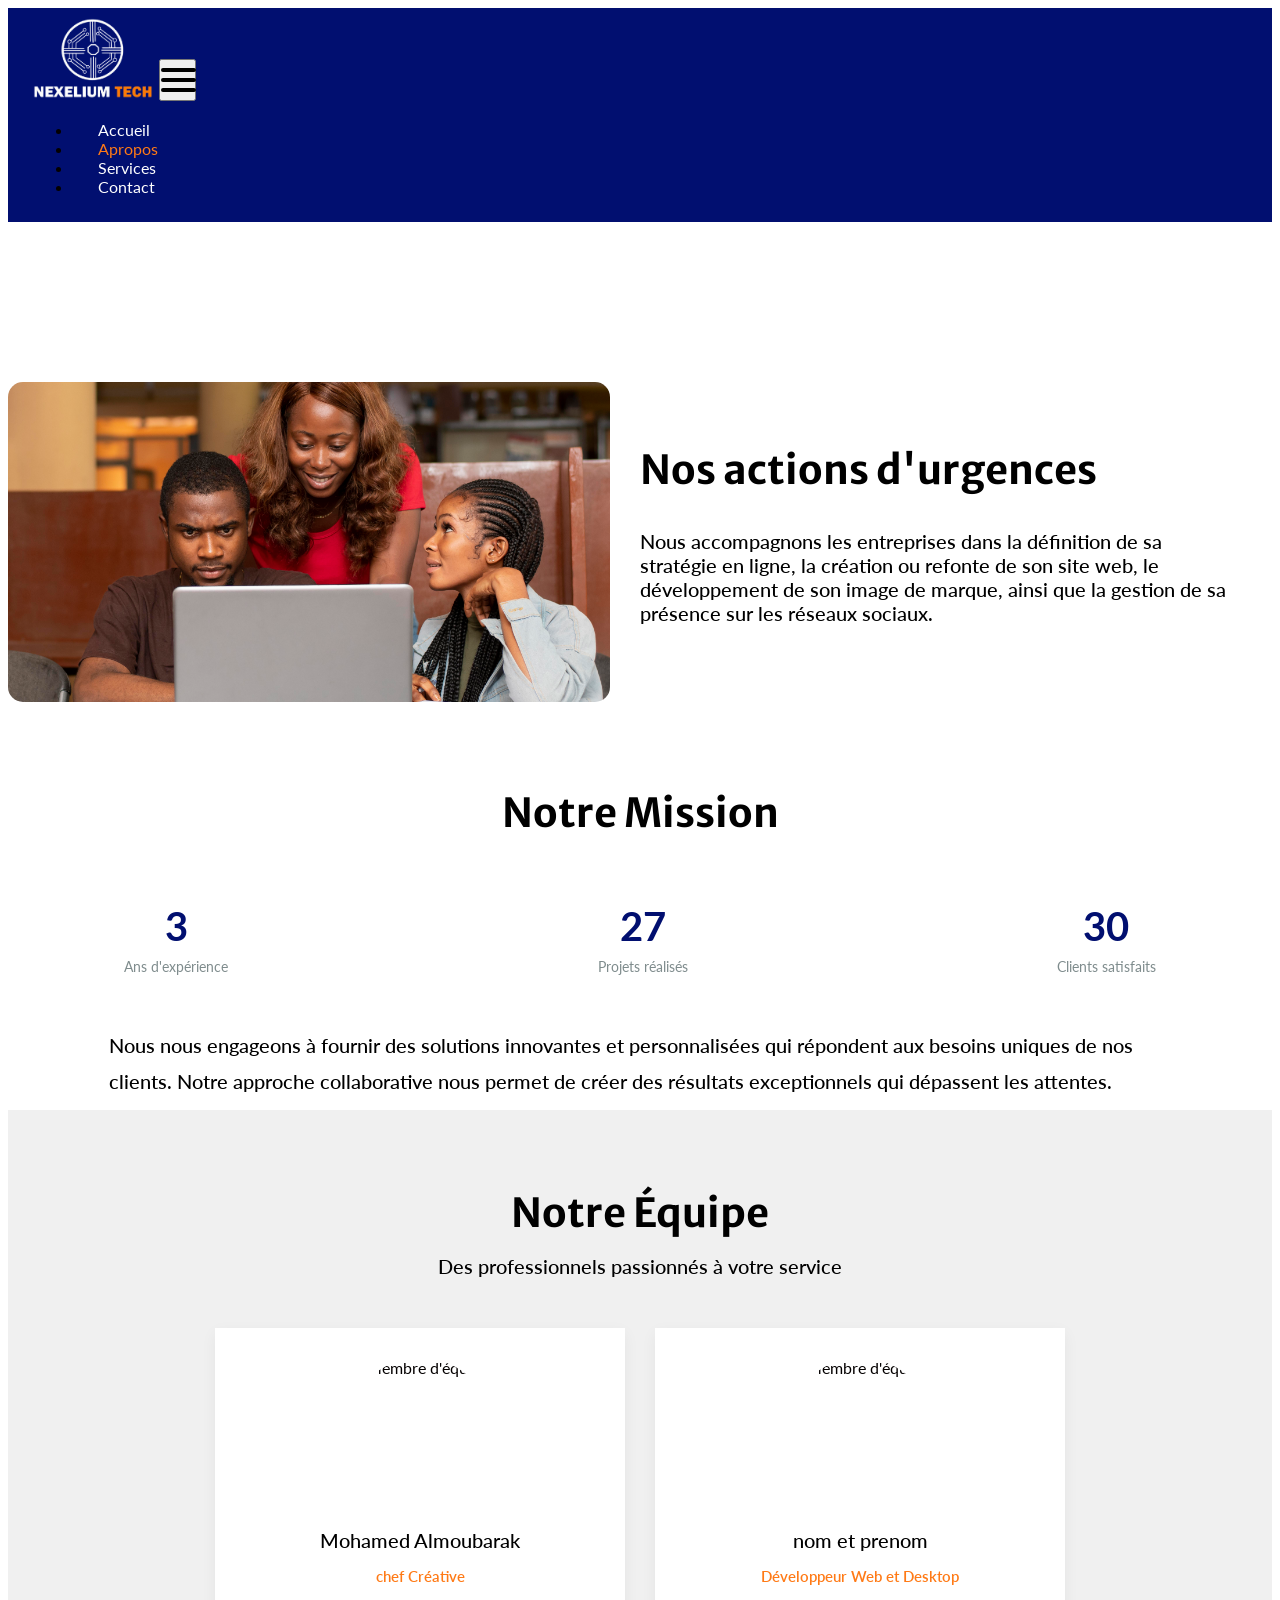
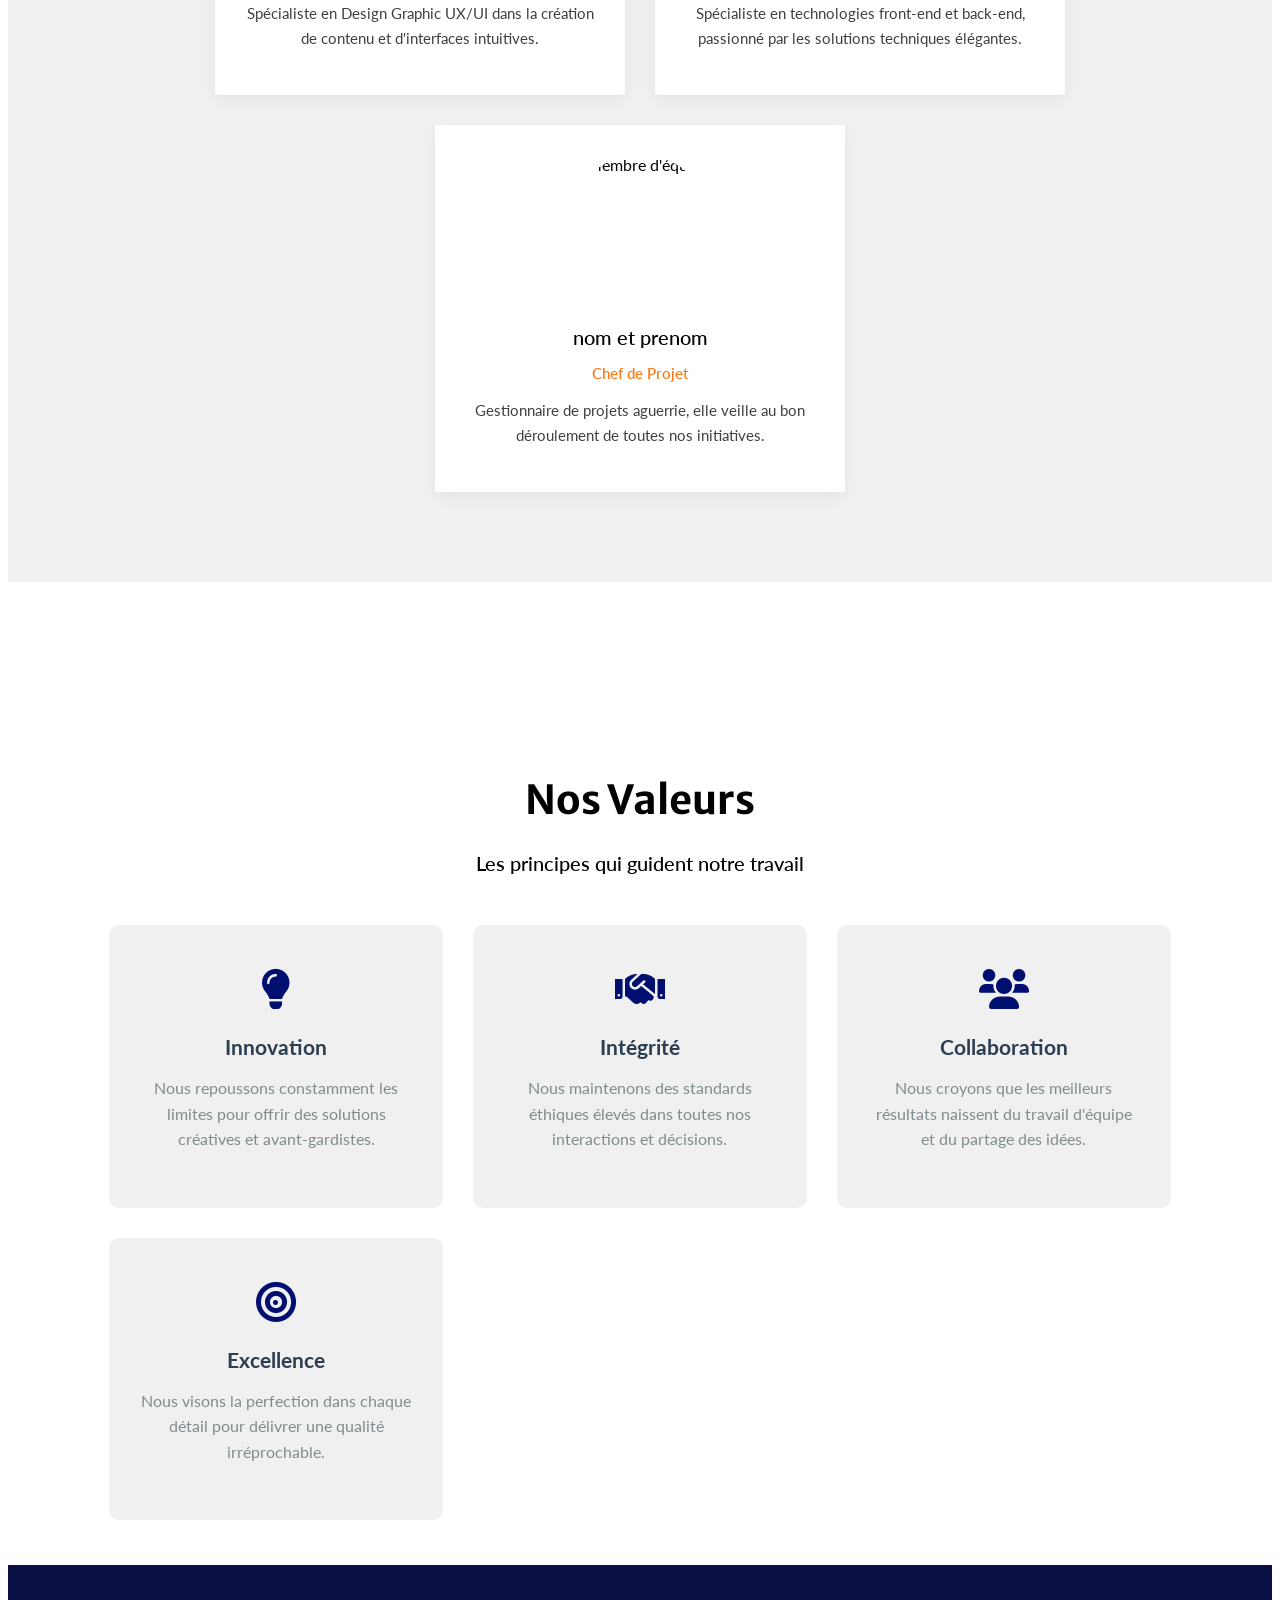
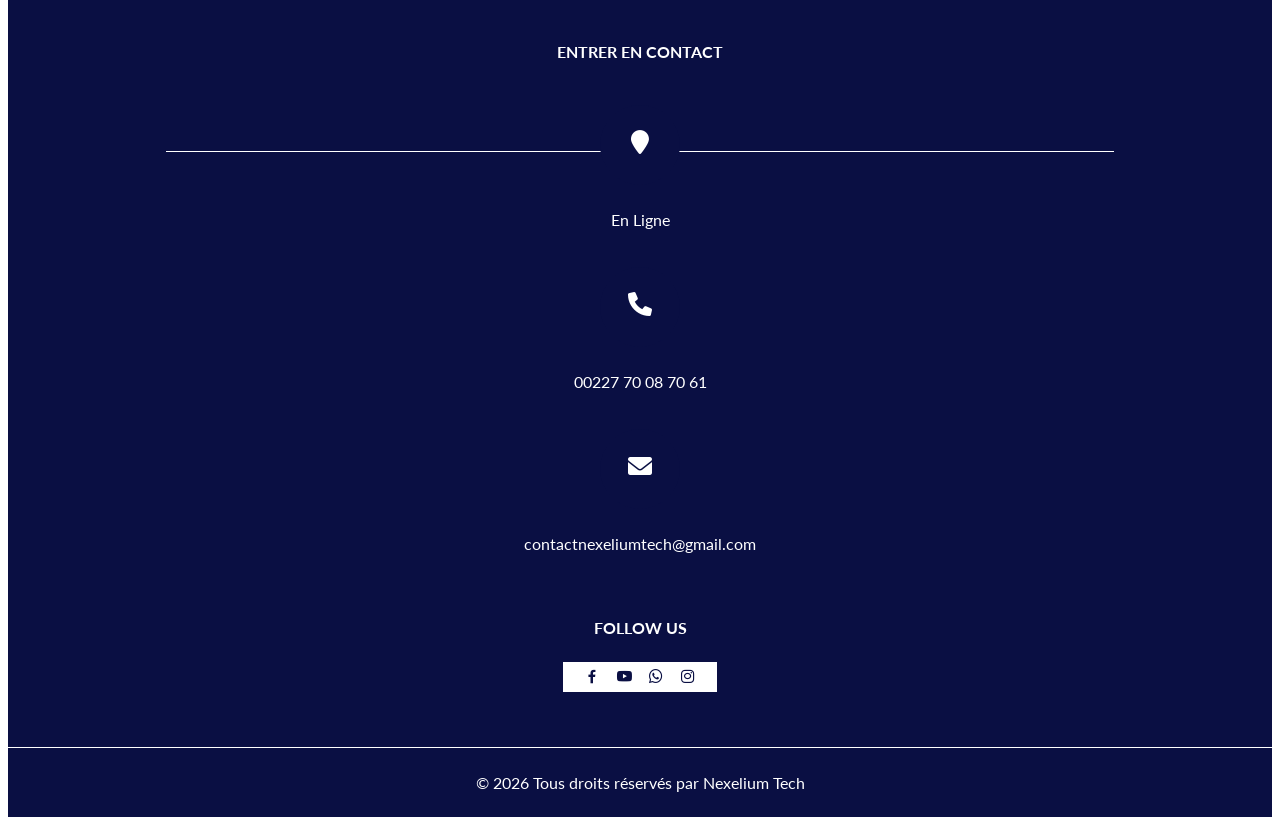
==== commit 794c0201: "correcyion Co-authored-by: Copilot <copilot@github.com>" ====
--- a/apropos.html
+++ b/apropos.html
@@ -73,7 +73,7 @@
         <div class="container-fluid">
           <nav class="navbar navbar-expand-lg custom_nav-container">
             <a class="navbar-brand" href="index.html">
-              <img src="images/nexlium_ori-removebg-preview (1).png" class="logo">
+              <img src="images/logo_nexe-removebg-preview.png" class="logo">
             </a>
 
             <button class="navbar-toggler" type="button" data-toggle="collapse" data-target="#navbarSupportedContent" aria-controls="navbarSupportedContent" aria-expanded="false" aria-label="Toggle navigation">
--- a/css/style.css
+++ b/css/style.css
@@ -95,7 +95,7 @@
     text-align: center;
   letter-spacing: -0.2px;
 }
-.contact .heading span { color: #7a1d82; }
+.contact .heading span { color: #010f70; }
 
 /* Form container */
 .contact form {
@@ -191,7 +191,7 @@
 /*header section*/
 .hero_area {
   position: relative;
-  background-color: #d1e3ff;
+  background-color: #010f70;
 }
 
 .header_section .container-fluid {
@@ -205,7 +205,7 @@
 
 .header_section .header_top {
   padding: 15px 0;
-  background-color: #7a1d82;
+  background-color: #010f70;
 }
 .header_sections .header_top {
   padding: 15px 0;
@@ -233,7 +233,7 @@
   color: #ffffff;
 }
 .header_sections .header_top .contact_nav a {
-  color: #7a1d82;
+  color: #010f70;
 }
 
 .header_section .header_top .contact_nav a i {
@@ -259,7 +259,7 @@
 }
 
 .navbar-brand span {
-  color: #6f2277;
+  color: #010f70;
   text-transform: uppercase;
 }
 
@@ -273,12 +273,12 @@
 
 .custom_nav-container .navbar-nav .nav-item .nav-link {
   padding: 10px 25px;
-  color: #000000;
+  color: #ffffff;
   text-align: center;
 }
 
 .custom_nav-container .navbar-nav .nav-item:hover .nav-link, .custom_nav-container .navbar-nav .nav-item.active .nav-link {
-  color: #6f2277;
+  color: #ff7a16;
 }
 
 .custom_nav-container .form-inline .nav_search-btn {
@@ -286,11 +286,11 @@
   height: 35px;
   padding: 0;
   border: none;
-  color: #000000;
+  color: #ffffff;
 }
 
 .custom_nav-container .form-inline .nav_search-btn:hover {
-  color: #6f2277;
+  color: #ff7a16;
 }
 
 .custom_nav-container .navbar-toggler {
@@ -412,9 +412,21 @@
   -webkit-box-align: center;
       -ms-flex-align: center;
           align-items: center;
+  background-image: url('../images/un-groupe-de-personnes-occupees-multinationales-travaillant-au-bureau.jpg');
   background-size: cover;
-  background-position: bottom;
-}
+  background-position: center;
+  position: relative;
+}
+
+.slider_section::before {
+  content: "";
+  position: absolute;
+  inset: 0;
+  background-color: rgba(1, 15, 112, 0.5);
+  z-index: 0;
+}
+
+
 
 .slider_section .row {
   -webkit-box-align: center;
@@ -442,7 +454,7 @@
 }
 
 .slider_section .detail-box p {
-  color: #444;
+  color: #ffffff;
   font-size: 20px;
 }
 
@@ -512,13 +524,13 @@
   width: 100%;
   height: auto;
   max-height: 100%;
-  fill: #726dae;
+  fill: #ff7a16;
   -webkit-transition: all 0.3s;
   transition: all 0.3s;
 }
 
 .feature_section .feature_container .box .img-box svg path {
-  fill: #726dae;
+  fill: #ff7a16;
 }
 
 .feature_section .feature_container .box .name {
@@ -530,15 +542,15 @@
 
 .feature_section .feature_container .box:hover, .feature_section .feature_container .box.active {
   background-color: #ff7a16;
-  color: #ffffff;
+  color: #010f70;
 }
 
 .feature_section .feature_container .box:hover .img-box svg, .feature_section .feature_container .box.active .img-box svg {
-  fill: #ffffff;
+  fill: #010f70;
 }
 
 .feature_section .feature_container .box:hover .img-box svg path, .feature_section .feature_container .box.active .img-box svg path {
-  fill: #ffffff;
+  fill: #010f70;
 }
 
 /* about */
@@ -619,7 +631,7 @@
 .stat-number {
     font-size: 2.5rem;
     font-weight: 700;
-    color: #7b1b86;
+    color: #010f70;
     margin-bottom: 0.5rem;
 }
 .stat-label {
@@ -694,7 +706,7 @@
     bottom: 0;
     left: 0;
     right: 0;
-    background: #7c1c87;
+    background: #010f70;
     display: flex;
     justify-content: center;
     padding: 10px 0;
@@ -725,7 +737,7 @@
 }
 
 .team-member .position {
-    color: #7c1c87;
+    color: #ff7a16;
     font-weight: 600;
     margin-bottom: 1rem;
     font-size: 15px;
@@ -770,7 +782,7 @@
 }
 
 .value-card:hover {
-    background: #7b1b86;
+    background: #ff7a16;
     transform: translateY(-10px);
 }
 
@@ -782,7 +794,7 @@
 
 .value-icon {
     font-size: 2.5rem;
-    color: #7b1b86;
+    color: #010f70;
     margin-bottom: 20px;
     transition: color 0.3s;
 }
@@ -1117,8 +1129,8 @@
 }
 /* contact2 */
 :root {
-    --primary-color: #7a1d82;
-    --secondary-color: #3a0ca3;
+    --primary-color: #010f70;
+    --secondary-color: rgb(107, 57, 224);
     --accent-color: #f72585;
     --light-color: #f8f9fa;
     --dark-color: #212529;
@@ -1153,7 +1165,7 @@
 .contact-header h1 {
     font-size: 2.2rem;
     font-weight: 600;
-    color: #7a1d82;
+    color: #010f70;
     margin-bottom: 10px;
 }
 
@@ -1343,7 +1355,7 @@
 
 .info_section a {
   margin: 0 5px;
-  color: #742082;
+  color: #0a0f43;
 }
 
 .info_section a i {
@@ -1381,7 +1393,7 @@
   background-position: center;
   text-align: center;
   line-height: 80px;
-  background-color: #742082;
+  background-color: #0a0f43;
   color: #ffffff;
 }
 
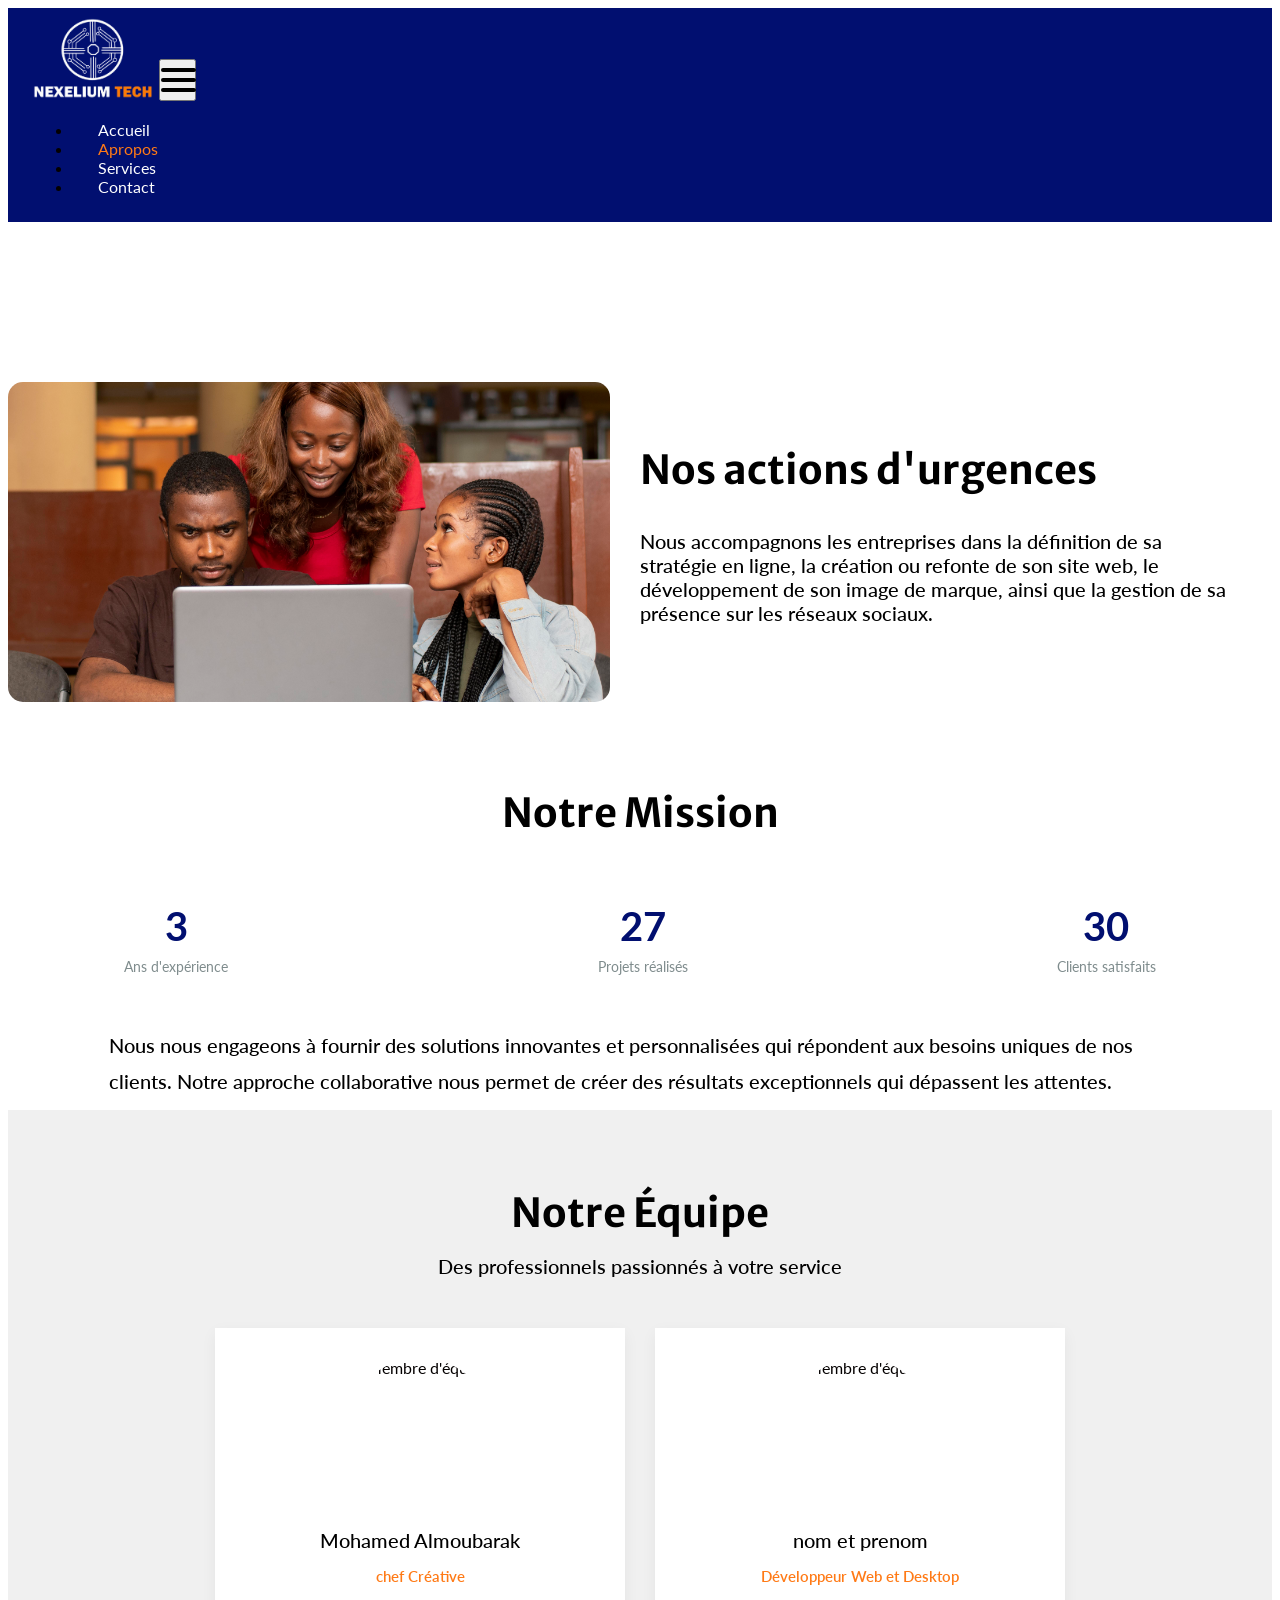
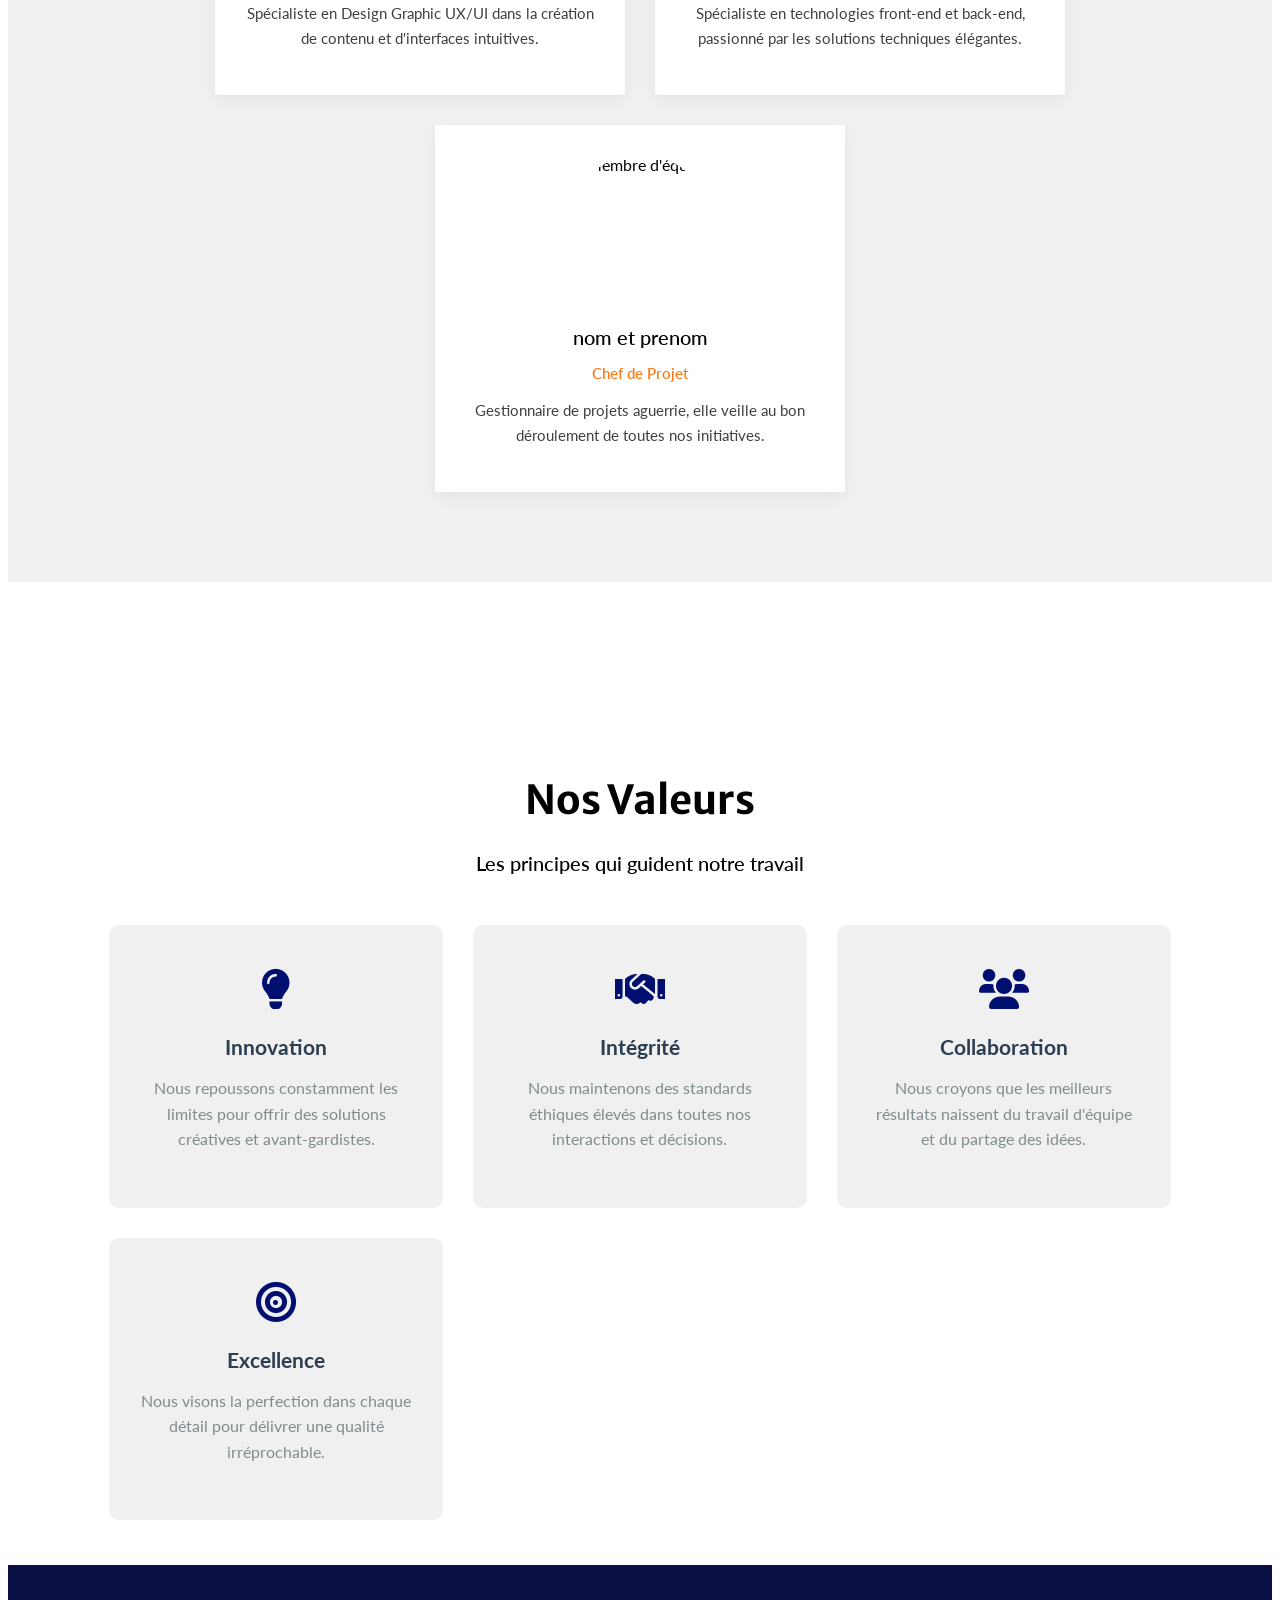
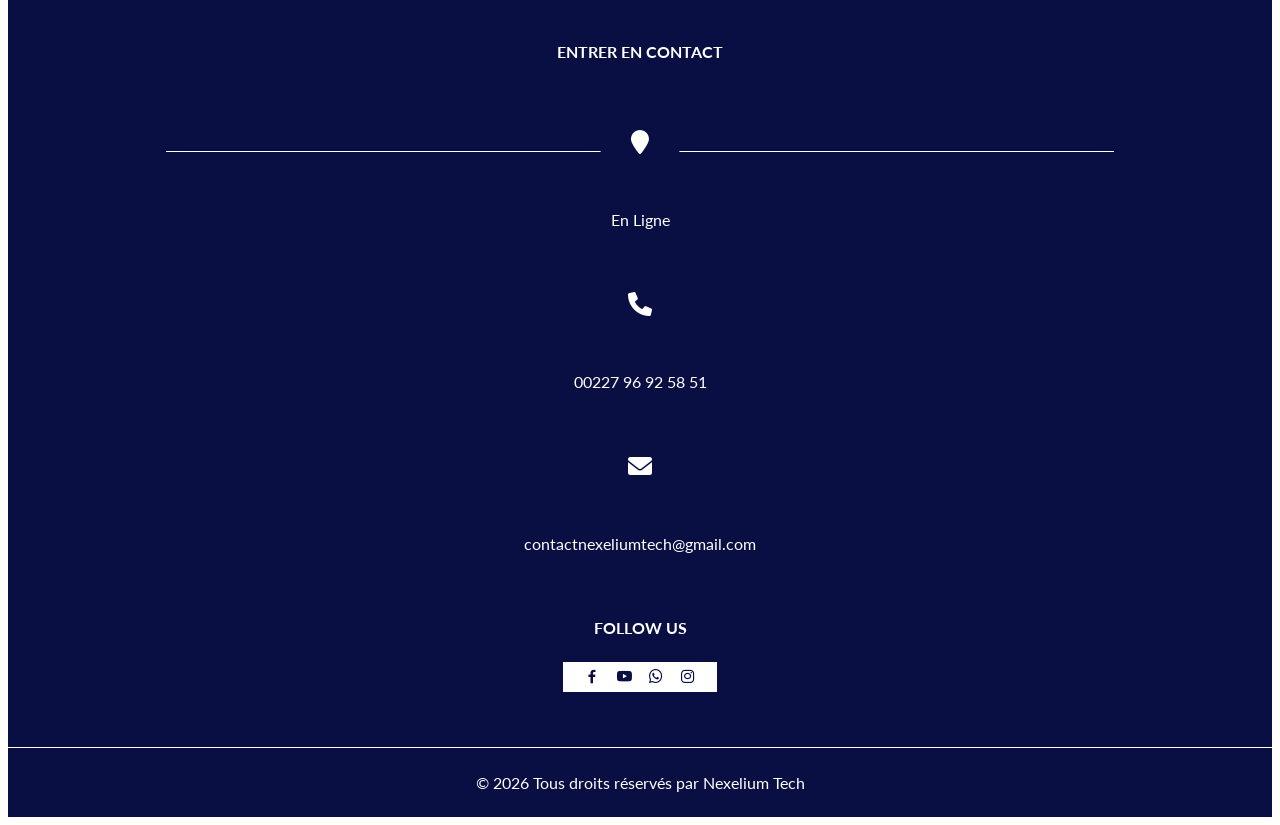
==== commit 1aa34ce7: "contact_modifier" ====
--- a/apropos.html
+++ b/apropos.html
@@ -265,7 +265,7 @@
                       <i class="fa fa-phone" aria-hidden="true"></i>
                     </div>
                     <p>
-                      00227 70 08 70 61
+                      00227 96 92 58 51
                     </p>
                   </div>
                 </a>
--- a/css/style.css
+++ b/css/style.css
@@ -447,7 +447,7 @@
   font-weight: bold;
   font-size: 45px;
   margin-bottom: 25px;
-  color: #7a1d82;
+  color: #ffffff;
 }
 .slider_section .detail-box h1 span{
   color: #ff7a16;
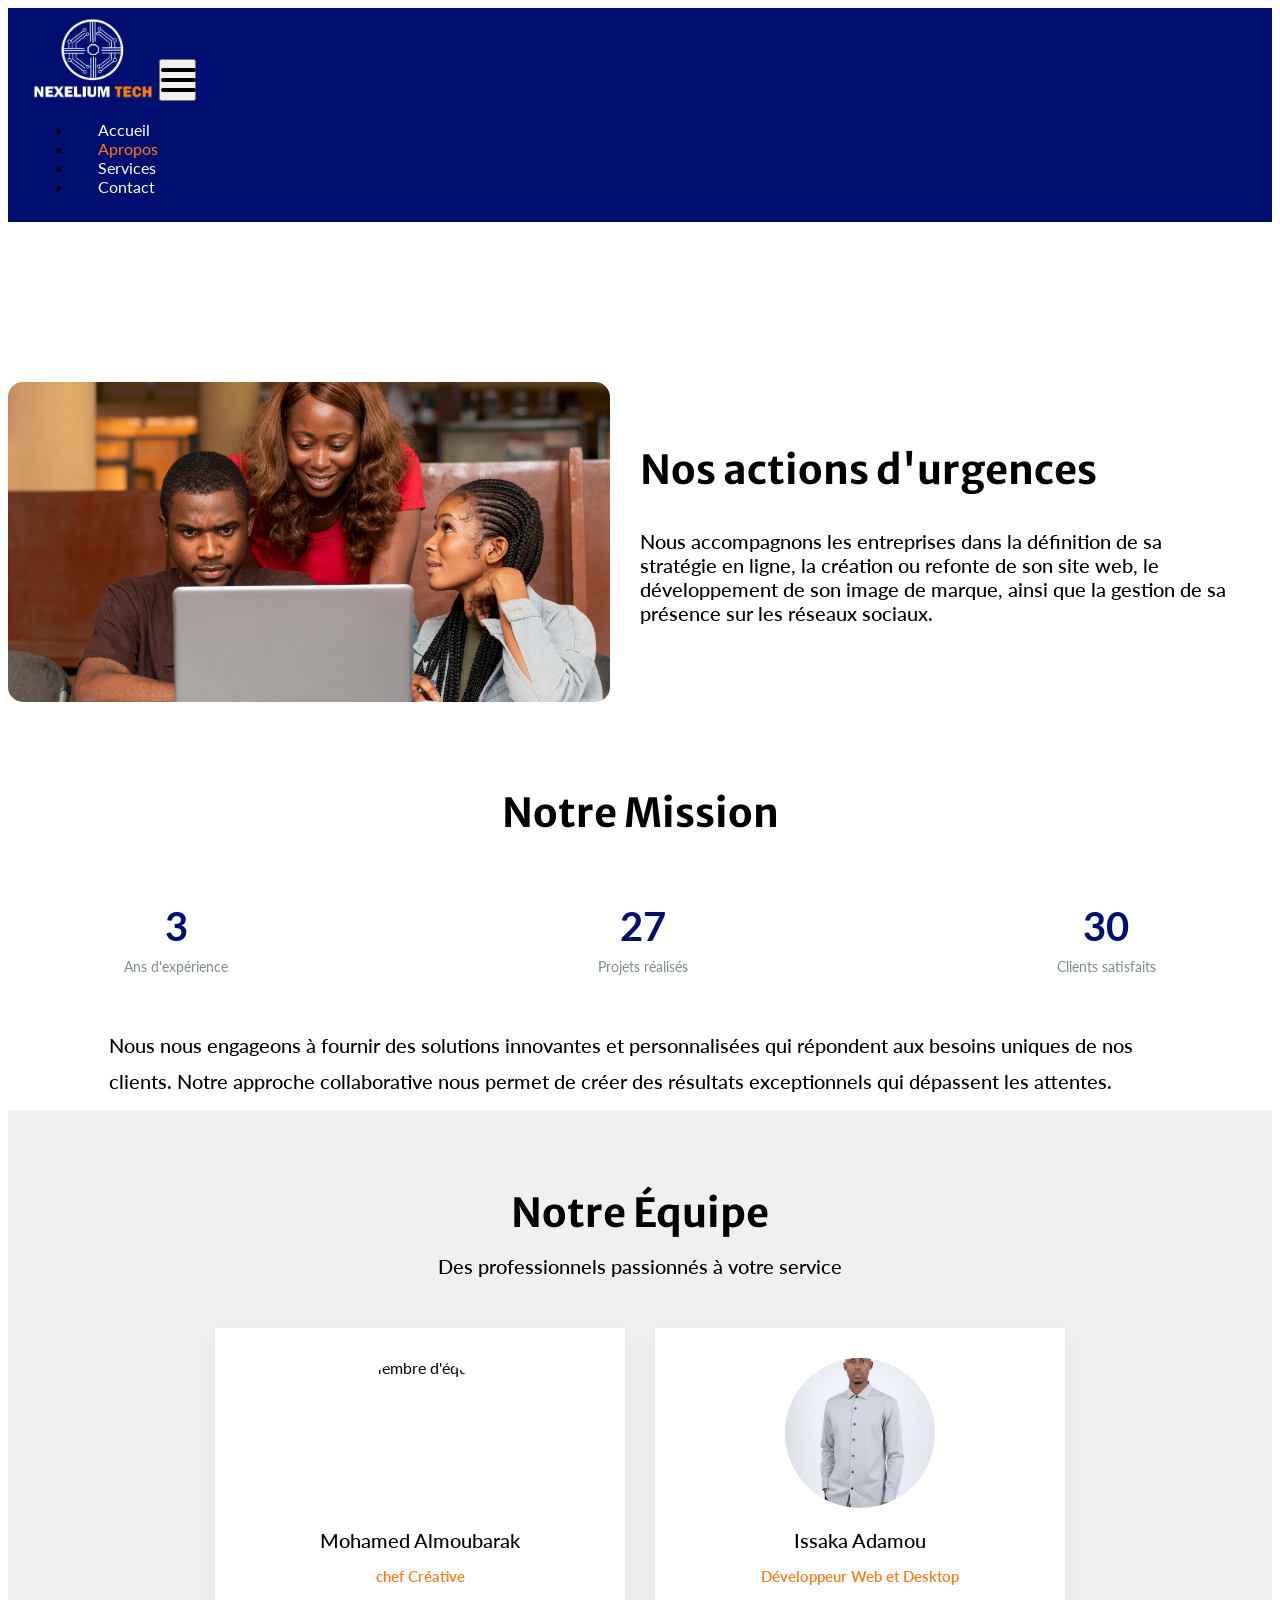
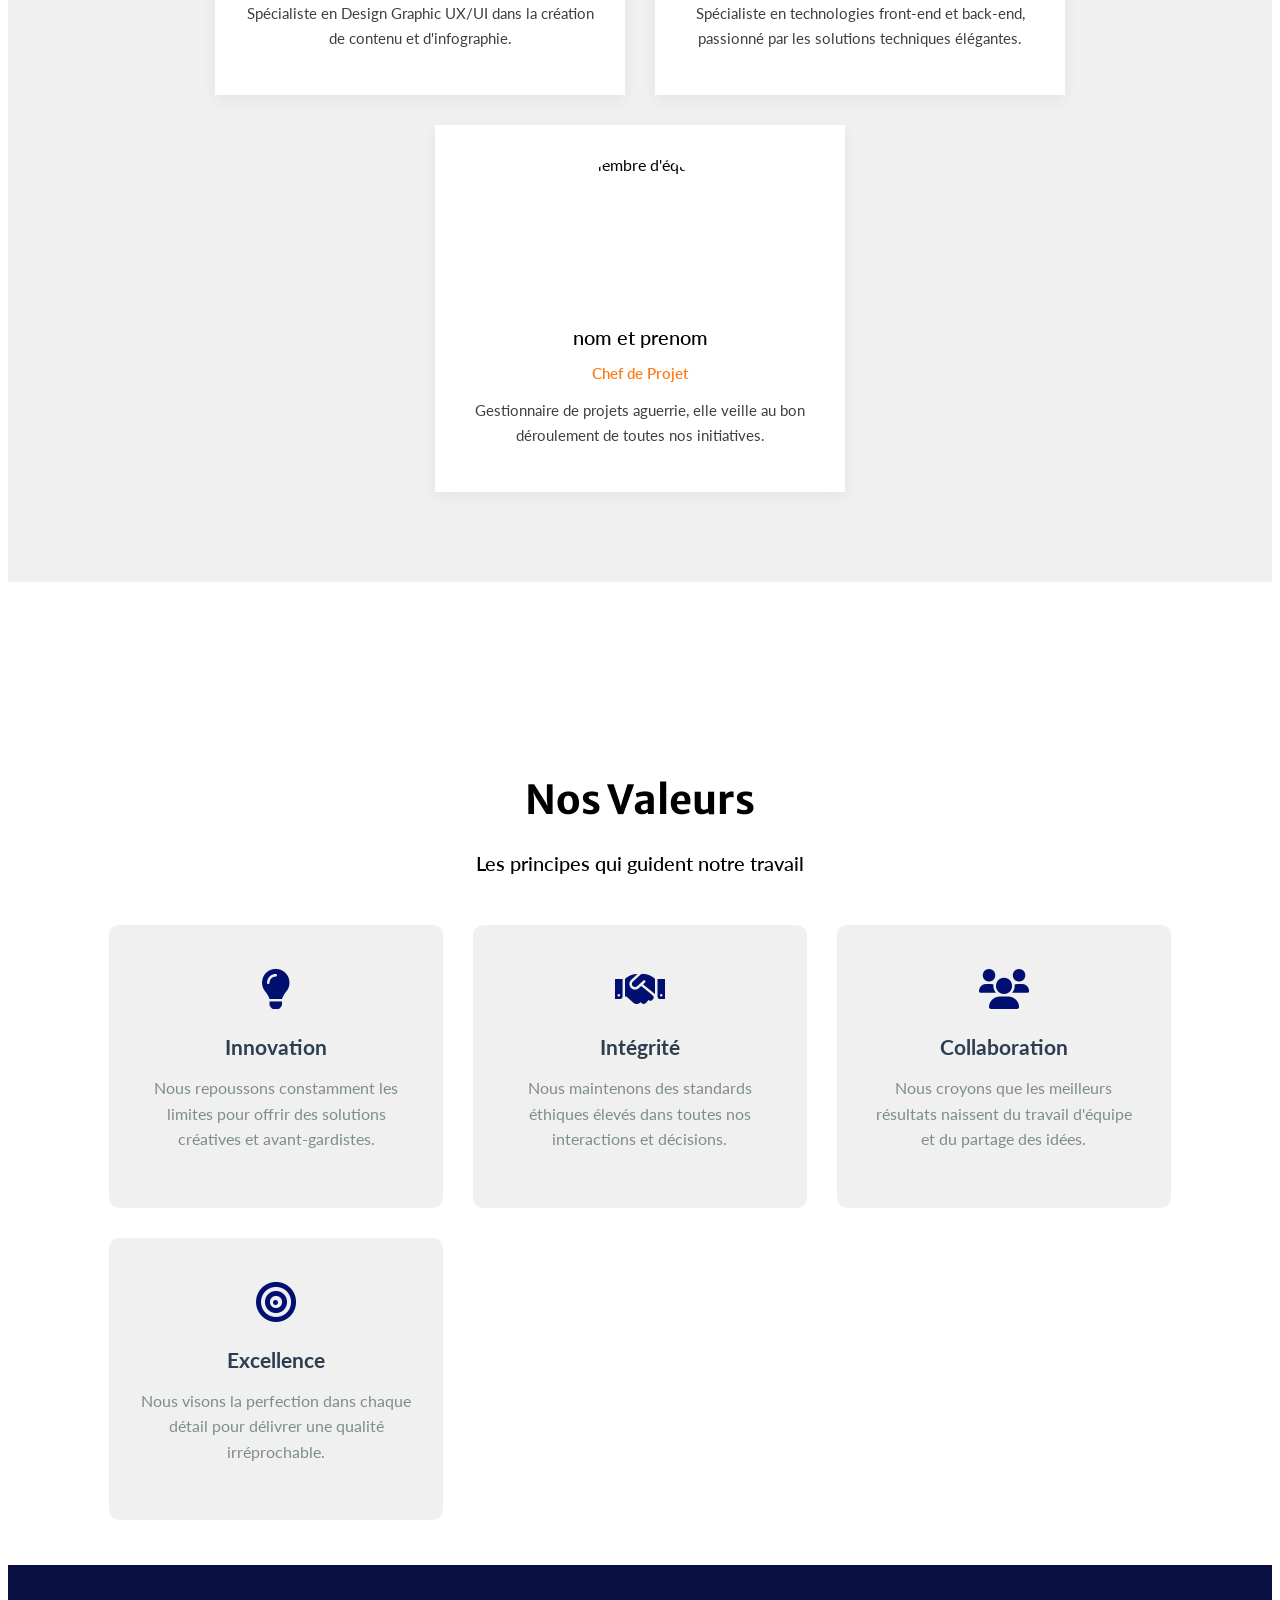
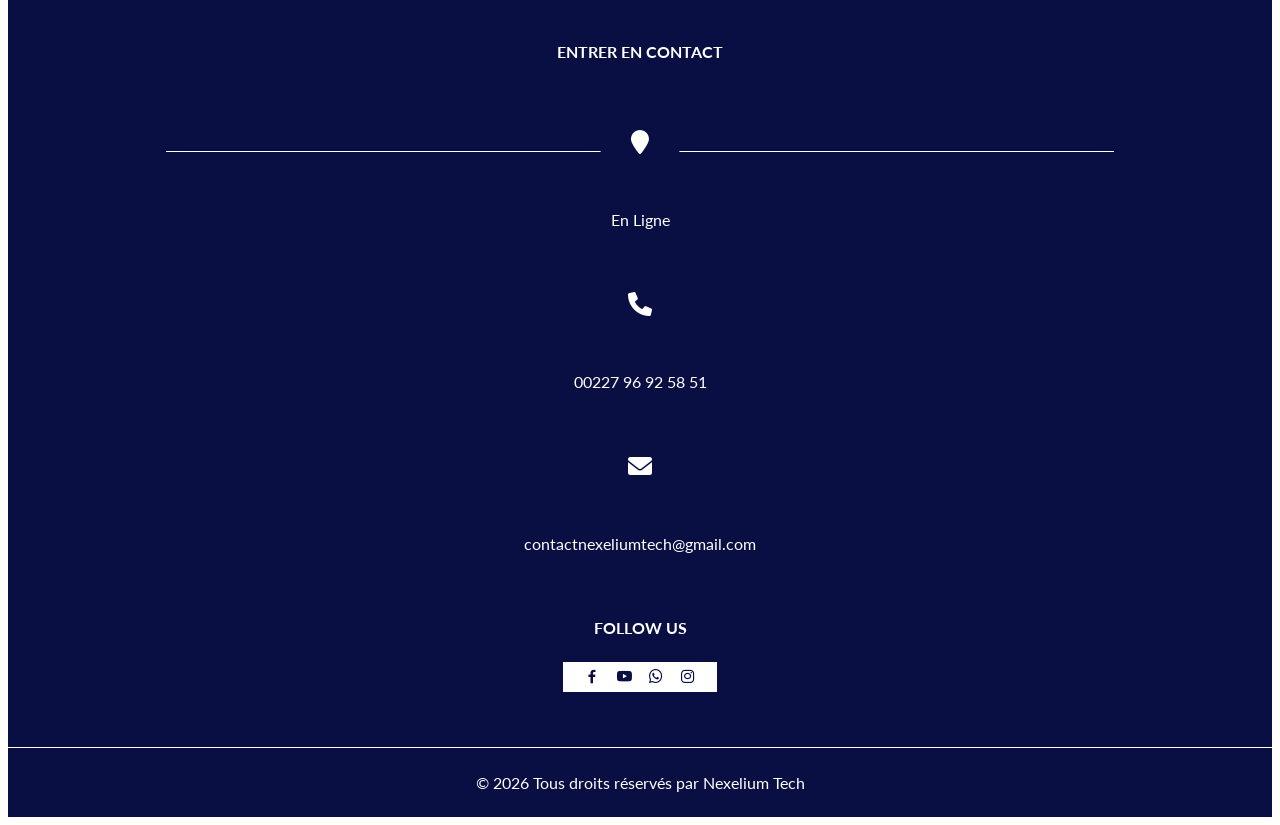
==== commit 419b3771: "modif" ====
--- a/apropos.html
+++ b/apropos.html
@@ -158,19 +158,19 @@
                     </div>
                     <h3>Mohamed Almoubarak</h3>
                     <p class="position">chef Créative</p>
-                    <p class="bio">Spécialiste en Design Graphic UX/UI dans la création de contenu et d'interfaces intuitives.</p>
+                    <p class="bio">Spécialiste en Design Graphic UX/UI dans la création de contenu et d'infographie.</p>
                 </div>
                 
                 <div class="team-member reveal">
                     <div class="member-image">
-                        <img src="" alt="Membre d'équipe">
+                        <img src="images/issaka.png" alt="Membre d'équipe">
                         <div class="social-links">
                             <a href="#"><i class='bx bxl-facebook'></i></a>
                             <a href="#"><i class='bx bxl-whatsapp'></i></a>
                             <a href="#"><i class='bx bxs-envelope'></i></a>
                         </div>
                     </div>
-                    <h3>nom et prenom</h3>
+                    <h3>Issaka Adamou</h3>
                     <p class="position">Développeur Web et Desktop</p>
                     <p class="bio">Spécialiste en technologies front-end et back-end, passionné par les solutions techniques élégantes.</p>
                 </div>
--- a/css/style.css
+++ b/css/style.css
@@ -447,6 +447,7 @@
   font-weight: bold;
   font-size: 45px;
   margin-bottom: 25px;
+  margin-top: 65px;
   color: #ffffff;
 }
 .slider_section .detail-box h1 span{
@@ -459,7 +460,9 @@
 }
 
 .slider_section .detail-box a {
-  display: inline-block;
+  display: block;
+  width: fit-content;
+  margin: 15px auto 0;
   font-family: 'Merriweather Sans', sans-serif;
   text-transform: uppercase;
   padding: 10px 45px;
@@ -467,7 +470,6 @@
   border: 1px solid #ff7a16;
   border-radius: 5px;
   color: #ffffff;
-  margin-top: 15px;
 }
 
 .slider_section .detail-box a:hover {
@@ -480,8 +482,10 @@
 }
 
 .feature_section {
-  -webkit-transform: translateY(-50%);
-          transform: translateY(-50%);
+  -webkit-transform: none;
+          transform: none;
+  margin-top: 10px;
+  margin-bottom: 45px;
 }
 
 .feature_section .feature_container {
@@ -815,8 +819,7 @@
   -webkit-box-align: center;
       -ms-flex-align: center;
           align-items: center;
-          padding-bottom: 100px;
-          
+          padding-bottom: 50px;
 }
 
 .about_section .detail-box h2 {
@@ -855,6 +858,8 @@
 
 .professional_section {
   background-color: #d1e3ff;
+  padding-top: 10px;
+  padding-bottom: 10px;
 }
 
 .professional_section .row {
@@ -864,7 +869,7 @@
 }
 
 .professional_section .img-box img {
-  width: 100%;
+  width: 500px;
 }
 
 .professional_section .detail-box h2 {
